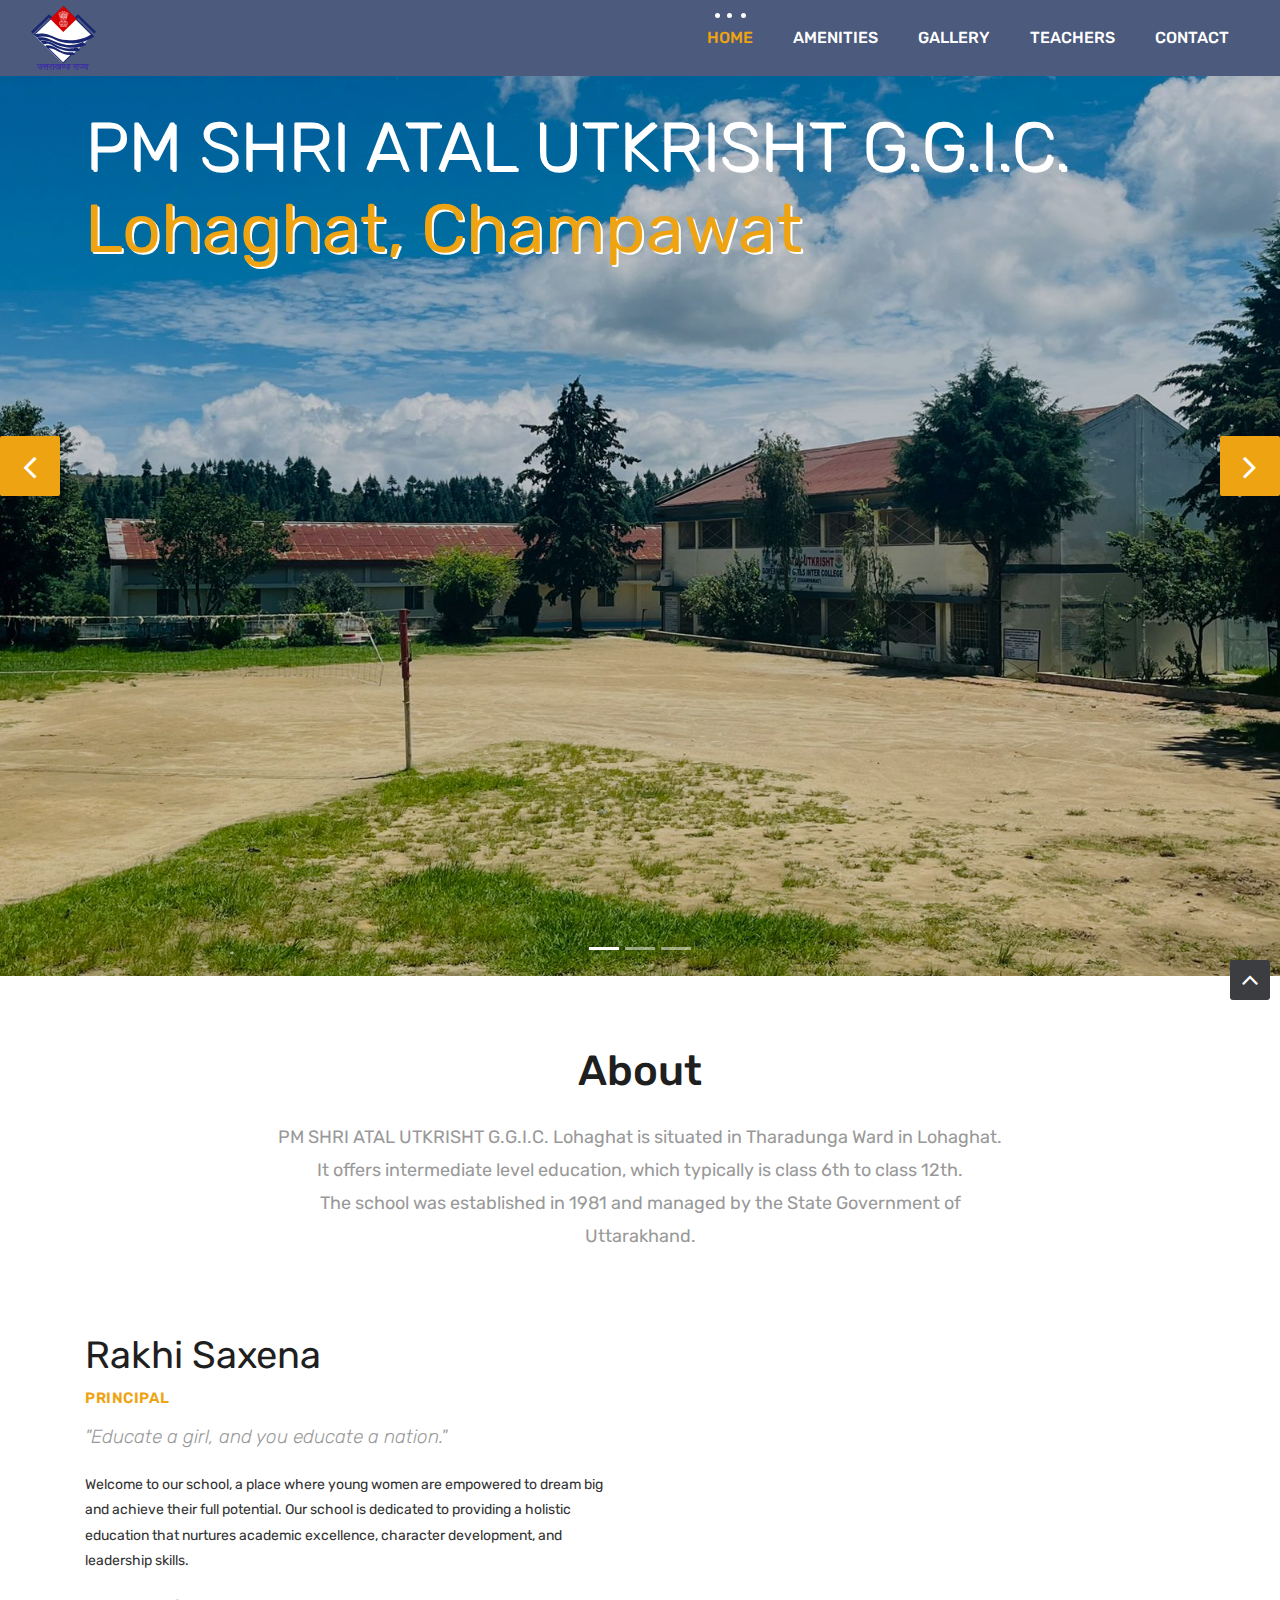
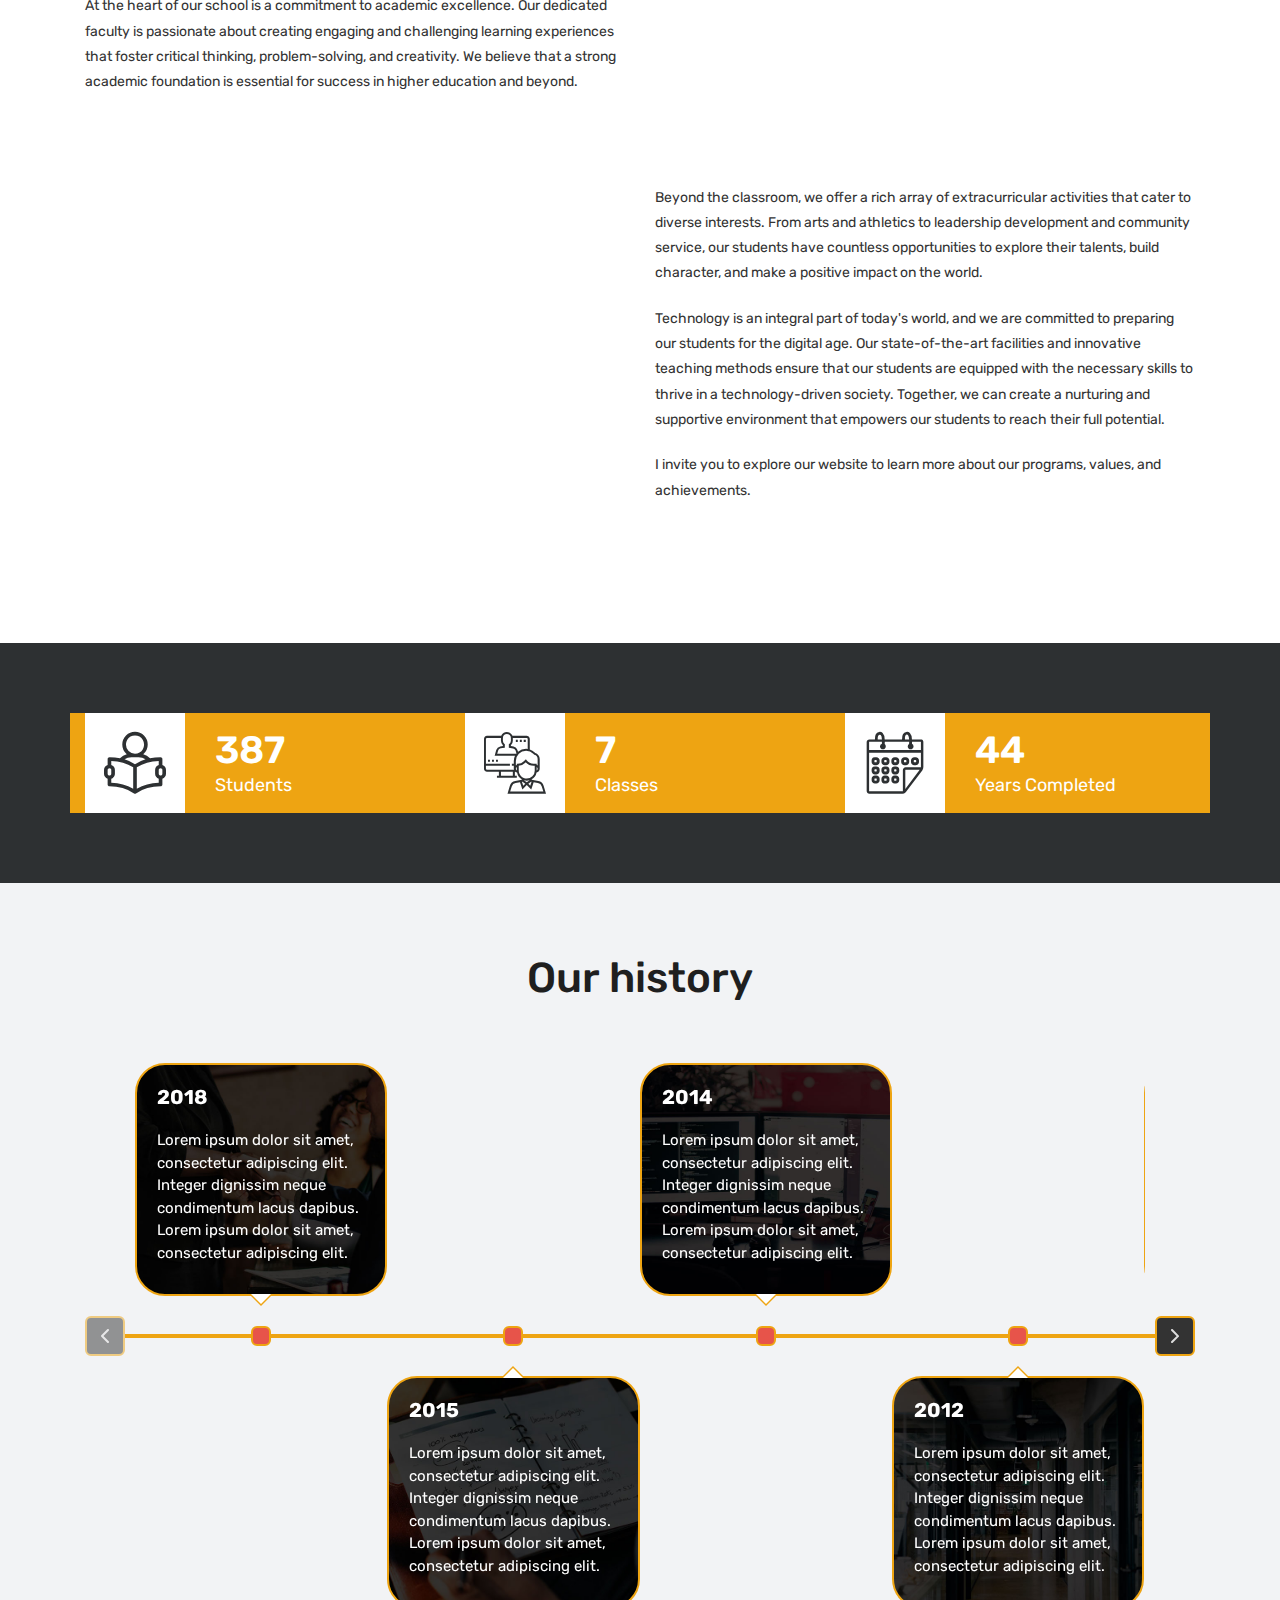
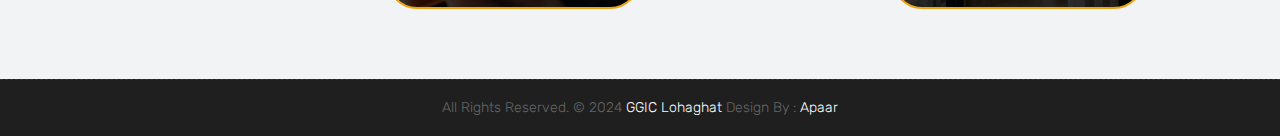
==== index.html @ 321bc643 "first commit" ====
<!DOCTYPE html>
<html lang="en">

    <!-- Basic -->
    <meta charset="utf-8">
    <meta http-equiv="X-UA-Compatible" content="IE=edge">   
   
    <!-- Mobile Metas -->
    <meta name="viewport" content="width=device-width, initial-scale=1">
 
     <!-- Site Metas -->
    <title>SmartEDU - Education Responsive HTML5 Template</title>  
    <meta name="keywords" content="">
    <meta name="description" content="">
    <meta name="author" content="">

    <!-- Site Icons -->
    <link rel="shortcut icon" href="images/favicon.ico" type="image/x-icon" />
    <link rel="uk-gov-icon" href="images/apple-touch-icon.png">

    <!-- Bootstrap CSS -->
    <link rel="stylesheet" href="css/bootstrap.min.css">
    <!-- Site CSS -->
    <link rel="stylesheet" href="style.css">
    <!-- ALL VERSION CSS -->
    <link rel="stylesheet" href="css/versions.css">
    <!-- Responsive CSS -->
    <link rel="stylesheet" href="css/responsive.css">
    <!-- Custom CSS -->
    <link rel="stylesheet" href="css/custom.css">

    <!-- Modernizer for Portfolio -->
    <script src="js/modernizer.js"></script>

    <!--[if lt IE 9]>
      <script src="https://oss.maxcdn.com/libs/html5shiv/3.7.0/html5shiv.js"></script>
      <script src="https://oss.maxcdn.com/libs/respond.js/1.4.2/respond.min.js"></script>
    <![endif]-->

</head>
<body class="host_version"> 

	<!-- Modal -->
	<div class="modal fade" id="login" tabindex="-1" role="dialog" aria-labelledby="myModalLabel">
	  <div class="modal-dialog modal-dialog-centered modal-lg" role="document">
		<div class="modal-content">
			<div class="modal-header tit-up">
				<button type="button" class="close" data-dismiss="modal" aria-hidden="true">&times;</button>
				<h4 class="modal-title">Customer Login</h4>
			</div>
			<div class="modal-body customer-box">
				<!-- Nav tabs -->
				<ul class="nav nav-tabs">
					<li><a class="active" href="#Login" data-toggle="tab">Login</a></li>
					<li><a href="#Registration" data-toggle="tab">Registration</a></li>
				</ul>
				<!-- Tab panes -->
				<div class="tab-content">
					<div class="tab-pane active" id="Login">
						<form role="form" class="form-horizontal">
							<div class="form-group">
								<div class="col-sm-12">
									<input class="form-control" id="email1" placeholder="Name" type="text">
								</div>
							</div>
							<div class="form-group">
								<div class="col-sm-12">
									<input class="form-control" id="exampleInputPassword1" placeholder="Email" type="email">
								</div>
							</div>
							<div class="row">
								<div class="col-sm-10">
									<button type="submit" class="btn btn-light btn-radius btn-brd grd1">
										Submit
									</button>
									<a class="for-pwd" href="javascript:;">Forgot your password?</a>
								</div>
							</div>
						</form>
					</div>
					<div class="tab-pane" id="Registration">
						<form role="form" class="form-horizontal">
							<div class="form-group">
								<div class="col-sm-12">
									<input class="form-control" placeholder="Name" type="text">
								</div>
							</div>
							<div class="form-group">
								<div class="col-sm-12">
									<input class="form-control" id="email" placeholder="Email" type="email">
								</div>
							</div>
							<div class="form-group">
								<div class="col-sm-12">
									<input class="form-control" id="mobile" placeholder="Mobile" type="email">
								</div>
							</div>
							<div class="form-group">
								<div class="col-sm-12">
									<input class="form-control" id="password" placeholder="Password" type="password">
								</div>
							</div>
							<div class="row">							
								<div class="col-sm-10">
									<button type="button" class="btn btn-light btn-radius btn-brd grd1">
										Save &amp; Continue
									</button>
									<button type="button" class="btn btn-light btn-radius btn-brd grd1">
										Cancel</button>
								</div>
							</div>
						</form>
					</div>
				</div>
			</div>
		</div>
	  </div>
	</div>

    <!-- LOADER -->
	<div id="preloader">
		<div class="loader-container">
			<div class="progress-br float shadow">
				<div class="progress__item"></div>
			</div>
		</div>
	</div>
	<!-- END LOADER -->	
	
	<!-- Start header -->
	<header class="top-navbar">
		<nav class="navbar navbar-expand-lg navbar-light bg-light">
			<div class="container-fluid">
				<a class="navbar-brand" href="index.html">
					<img src="images/logo.svg" alt="" />
				</a>
				<button class="navbar-toggler" type="button" data-toggle="collapse" data-target="#navbars-host" aria-controls="navbars-rs-food" aria-expanded="false" aria-label="Toggle navigation">
					<span class="icon-bar"></span>
                    <span class="icon-bar"></span>
                    <span class="icon-bar"></span>
				</button>
				<div class="collapse navbar-collapse" id="navbars-host">
					<ul class="navbar-nav ml-auto">
						<li class="nav-item active"><a class="nav-link" href="index.html">Home</a></li>
						<li class="nav-item"><a class="nav-link" href="about.html">Amenities</a></li>
						<!-- <li class="nav-item dropdown">
							<a class="nav-link dropdown-toggle" href="#" id="dropdown-a" data-toggle="dropdown">Course </a>
							<div class="dropdown-menu" aria-labelledby="dropdown-a">
								<a class="dropdown-item" href="course-grid-2.html">Course Grid 2 </a>
								<a class="dropdown-item" href="course-grid-3.html">Course Grid 3 </a>
								<a class="dropdown-item" href="course-grid-4.html">Course Grid 4 </a>
							</div>
						</li> -->
						<!-- <li class="nav-item dropdown">
							<a class="nav-link dropdown-toggle" href="#" id="dropdown-a" data-toggle="dropdown">Blog </a>
							<div class="dropdown-menu" aria-labelledby="dropdown-a">
								<a class="dropdown-item" href="blog.html">Blog </a>
								<a class="dropdown-item" href="blog-single.html">Blog single </a>
							</div>
						</li> -->
						<li class="nav-item"><a class="nav-link" href="blog.html">Gallery</a></li>
						<li class="nav-item"><a class="nav-link" href="teachers.html">Teachers</a></li>
						<!-- <li class="nav-item"><a class="nav-link" href="pricing.html">Pricing</a></li> -->
						<li class="nav-item"><a class="nav-link" href="contact.html">Contact</a></li>
					</ul>
					<!-- <ul class="nav navbar-nav navbar-right">
                        <li><a class="hover-btn-new log orange" href="#" data-toggle="modal" data-target="#login"><span>Book Now</span></a></li>
                    </ul> -->
				</div>
			</div>
		</nav>
	</header>
	<!-- End header -->
	
	<div id="carouselExampleControls" class="carousel slide bs-slider box-slider" data-ride="carousel" data-pause="hover" data-interval="false" >
		<!-- Indicators -->
		<ol class="carousel-indicators">
			<li data-target="#carouselExampleControls" data-slide-to="0" class="active"></li>
			<li data-target="#carouselExampleControls" data-slide-to="1"></li>
			<li data-target="#carouselExampleControls" data-slide-to="2"></li>
		</ol>
		<div class="carousel-inner" role="listbox">
			<div class="carousel-item active">
				<div id="home" class="first-section" style="background-image:url('images/front_cover_2.jpeg'); text-shadow: 2px 2px #ffffff;">
					<div class="dtab">
						<div class="container">
							<div class="row">
								<div class="col-md-12 col-sm-12 text-left" style="position: absolute; top: 30px;">
									<div class="big-tagline">
										<h2> PM SHRI ATAL UTKRISHT G.G.I.C.<strong>  <br> Lohaghat, Champawat </strong></h2>
									</div>
								</div>
							</div><!-- end row -->            
						</div><!-- end container -->
					</div>
				</div><!-- end section -->
			</div>
			<div class="carousel-item">
				<div id="home" class="first-section" style="background-image:url('images/front_cover_5.jpeg');">
					<div class="dtab">
						<div class="container">
							<div class="row">
								<div class="col-md-12 col-sm-12 text-left">
									<div class="big-tagline">
										<!-- <h2 data-animation="animated zoomInRight">SmartEDU <strong>education school</strong></h2> -->
										<!-- <p class="lead" data-animation="animated fadeInLeft">With Landigoo responsive landing page template, you can promote your all hosting, domain and email services. </p>
											<a href="#" class="hover-btn-new"><span>Contact Us</span></a>
											&nbsp;&nbsp;&nbsp;&nbsp;&nbsp;&nbsp;
											<a href="#" class="hover-btn-new"><span>Read More</span></a> -->
									</div>
								</div>
							</div><!-- end row -->            
						</div><!-- end container -->
					</div>
				</div><!-- end section -->
			</div>
			<div class="carousel-item">
				<div id="home" class="first-section" style="background-image:url('images/front_cover_6.jpeg');">
					<div class="dtab">
						<div class="container">
							<div class="row">
								<div class="col-md-12 col-sm-12 text-center">
									<div class="big-tagline">
										<!-- <h2 data-animation="animated zoomInRight"><strong>VPS Servers</strong> Company</h2> -->
										<!-- <p class="lead" data-animation="animated fadeInLeft">1 IP included with each server 
											Your Choice of any OS (CentOS, Windows, Debian, Fedora)
											FREE Reboots</p>
											<a href="#" class="hover-btn-new"><span>Contact Us</span></a>
											&nbsp;&nbsp;&nbsp;&nbsp;&nbsp;&nbsp;
											<a href="#" class="hover-btn-new"><span>Read More</span></a> -->
									</div>
								</div>
							</div><!-- end row -->            
						</div><!-- end container -->
					</div>
				</div><!-- end section -->
			</div>
			<!-- Left Control -->
			<a class="new-effect carousel-control-prev" href="#carouselExampleControls" role="button" data-slide="prev">
				<span class="fa fa-angle-left" aria-hidden="true"></span>
				<span class="sr-only">Previous</span>
			</a>

			<!-- Right Control -->
			<a class="new-effect carousel-control-next" href="#carouselExampleControls" role="button" data-slide="next">
				<span class="fa fa-angle-right" aria-hidden="true"></span>
				<span class="sr-only">Next</span>
			</a>
		</div>
	</div>
	
    <div id="overviews" class="section wb">
        <div class="container">
            <div class="section-title row text-center">
                <div class="col-md-8 offset-md-2">
                    <h3>About</h3>
                    <p class="lead">PM SHRI ATAL UTKRISHT G.G.I.C. Lohaghat is situated in Tharadunga Ward in Lohaghat.<br>
                        It offers intermediate level education, which typically is class 6th to class 12th. <br>
						The school was established in 1981 and managed by the State Government of Uttarakhand.</p>
                </div>
            </div><!-- end title -->
        
            <div class="row align-items-center">
                <div class="col-xl-6 col-lg-6 col-md-12 col-sm-12">
                    <div class="message-box">
                        <!-- <h4>2018 BEST SmartEDU education school</h4> -->
                        <h2>Rakhi Saxena</h2>
                        <h4>Principal</h4>

                        <p class="lead"> "Educate a girl, and you educate a nation." </p>

						<p> Welcome to our school, a place where young women are empowered to dream big and achieve their full potential. Our school is dedicated to providing a holistic education that nurtures academic excellence, character development, and leadership skills. </p>

						<p> At the heart of our school is a commitment to academic excellence. Our dedicated faculty is passionate about creating engaging and challenging learning experiences that foster critical thinking, problem-solving, and creativity. We believe that a strong academic foundation is essential for success in higher education and beyond.</p>


                        <!-- <a href="#" class="hover-btn-new orange"><span>Learn More</span></a> -->
                    </div><!-- end messagebox -->
                </div><!-- end col -->
				
				<div class="col-xl-6 col-lg-6 col-md-12 col-sm-12">
                    <div class="post-media wow fadeIn">
                        <img src="images/principle_desk.jpg" alt="" class="img-fluid img-rounded">
                    </div><!-- end media -->
                </div><!-- end col -->
			</div>
			<div class="row align-items-center">
				<div class="col-xl-6 col-lg-6 col-md-12 col-sm-12">
                    <div class="post-media wow fadeIn">
                        <img src="images/about_2.jpeg" alt="" class="img-fluid img-rounded">
                    </div><!-- end media -->
                </div><!-- end col -->
				
				<div class="col-xl-6 col-lg-6 col-md-12 col-sm-12">
                    <div class="message-box">
                        <p>Beyond the classroom, we offer a rich array of extracurricular activities that cater to diverse interests. From arts and athletics to leadership development and community service, our students have countless opportunities to explore their talents, build character, and make a positive impact on the world.</p>
						<p> Technology is an integral part of today's world, and we are committed to preparing our students for the digital age. Our state-of-the-art facilities and innovative teaching methods ensure that our students are equipped with the necessary skills to thrive in a technology-driven society. Together, we can create a nurturing and supportive environment that empowers our students to reach their full potential.</p>

                        <p> I invite you to explore our website to learn more about our programs, values, and achievements.</p>

                        <!-- <a href="#" class="hover-btn-new orange"><span>Learn More</span></a> -->
                    </div><!-- end messagebox -->
                </div><!-- end col -->
				
            </div><!-- end row -->
        </div><!-- end container -->
    </div><!-- end section -->

	<div class="section cl">
		<div class="container">
			<div class="row text-left stat-wrap">
				<div class="col-md-4 col-sm-4 col-xs-12">
					<span data-scroll class="global-radius icon_wrap effect-1 alignleft"><i class="flaticon-study"></i></span>
					<p class="stat_count">387</p>
					<h3>Students</h3>
				</div><!-- end col -->

				<div class="col-md-4 col-sm-4 col-xs-12">
					<span data-scroll class="global-radius icon_wrap effect-1 alignleft"><i class="flaticon-online"></i></span>
					<p class="stat_count">7</p>
					<h3>Classes</h3>
				</div><!-- end col -->

				<div class="col-md-4 col-sm-4 col-xs-12">
					<span data-scroll class="global-radius icon_wrap effect-1 alignleft"><i class="flaticon-years"></i></span>
					<p class="stat_count">44</p>
					<h3>Years Completed</h3>
				</div><!-- end col -->
			</div><!-- end row -->
		</div><!-- end container -->
	</div><!-- end section -->

    <section class="section lb page-section">
		<div class="container">
			 <div class="section-title row text-center">
                <div class="col-md-8 offset-md-2">
                    <h3>Our history</h3>
                    <!-- <p class="lead">Lorem Ipsum dolroin gravida nibh vel velit auctor aliquet. Aenean sollicitudin, lorem quis bibendum auctor, nisi elit consequat ipsum, nec sagittis sem!</p> -->
                </div>
            </div><!-- end title -->
			<div class="timeline">
				<div class="timeline__wrap">
					<div class="timeline__items">
						<div class="timeline__item">
							<div class="timeline__content img-bg-01">
								<h2>2018</h2>
								<p>Lorem ipsum dolor sit amet, consectetur adipiscing elit. Integer dignissim neque condimentum lacus dapibus. Lorem
									ipsum dolor sit amet, consectetur adipiscing elit.</p>
							</div>
						</div>
						<div class="timeline__item">
							<div class="timeline__content img-bg-02">
								<h2>2015</h2>
								<p>Lorem ipsum dolor sit amet, consectetur adipiscing elit. Integer dignissim neque condimentum lacus dapibus. Lorem
									ipsum dolor sit amet, consectetur adipiscing elit.</p>
							</div>
						</div>
						<div class="timeline__item">
							<div class="timeline__content img-bg-03">
								<h2>2014</h2>
								<p>Lorem ipsum dolor sit amet, consectetur adipiscing elit. Integer dignissim neque condimentum lacus dapibus. Lorem
									ipsum dolor sit amet, consectetur adipiscing elit.</p>
							</div>
						</div>
						<div class="timeline__item">
							<div class="timeline__content img-bg-04">
								<h2>2012</h2>
								<p>Lorem ipsum dolor sit amet, consectetur adipiscing elit. Integer dignissim neque condimentum lacus dapibus. Lorem
									ipsum dolor sit amet, consectetur adipiscing elit.</p>
							</div>
						</div>
						<div class="timeline__item">
							<div class="timeline__content img-bg-01">
								<h2>2010</h2>
								<p>Lorem ipsum dolor sit amet, consectetur adipiscing elit. Integer dignissim neque condimentum lacus dapibus. Lorem
									ipsum dolor sit amet, consectetur adipiscing elit.</p>
							</div>
						</div>
						<div class="timeline__item">
							<div class="timeline__content img-bg-02">
								<h2>2007</h2>
								<p>Lorem ipsum dolor sit amet, consectetur adipiscing elit. Integer dignissim neque condimentum lacus dapibus. Lorem
									ipsum dolor sit amet, consectetur adipiscing elit.</p>
							</div>
						</div>
						<div class="timeline__item">
							<div class="timeline__content img-bg-03">
								<h2>2004</h2>
								<p>Lorem ipsum dolor sit amet, consectetur adipiscing elit. Integer dignissim neque condimentum lacus dapibus. Lorem
									ipsum dolor sit amet, consectetur adipiscing elit.</p>
							</div>
						</div>
						<div class="timeline__item">
							<div class="timeline__content img-bg-04">
								<h2>2002</h2>
								<p>Lorem ipsum dolor sit amet, consectetur adipiscing elit. Integer dignissim neque condimentum lacus dapibus. Lorem
									ipsum dolor sit amet, consectetur adipiscing elit.</p>
							</div>
						</div>
					</div>
				</div>
			</div>
		</div>
	</section>
	
    <!-- <div id="testimonials" class="parallax section db parallax-off" style="background-image:url('images/front_cover_1.jpeg');">
        <div class="container">
            <div class="section-title text-center">
                <h3>Testimonials</h3>
                <p>Lorem ipsum dolor sit aet, consectetur adipisicing lit sed do eiusmod tempor incididunt ut labore et dolore magna aliqua. </p>
            </div>end title -->

            <!-- <div class="row">
                <div class="col-md-12 col-sm-12">
                    <div class="testi-carousel owl-carousel owl-theme">
                        <div class="testimonial clearfix">
							<div class="testi-meta">
                                <img src="images/testi_01.png" alt="" class="img-fluid">
                                <h4>James Fernando </h4>
                            </div>
                            <div class="desc">
                                <h3><i class="fa fa-quote-left"></i> Wonderful Support!</h3>
                                <p class="lead">They have got my project on time with the competition with a sed highly skilled, and experienced & professional team.</p>
                            </div> -->
                            <!-- end testi-meta -->
                        <!-- </div> -->
                        <!-- end testimonial -->
<!-- 
                        <div class="testimonial clearfix">
							<div class="testi-meta">
                                <img src="images/testi_02.png" alt="" class="img-fluid">
                                <h4>Jacques Philips </h4>
                            </div>
                            <div class="desc">
                                <h3><i class="fa fa-quote-left"></i> Awesome Services!</h3>
                                <p class="lead">Explain to you how all this mistaken idea of denouncing pleasure and praising pain was born and I will give you completed.</p>
                            </div> -->
                            <!-- end testi-meta -->
                        <!-- </div> -->
                        <!-- end testimonial -->

                        <!-- <div class="testimonial clearfix">
							<div class="testi-meta">
                                <img src="images/testi_03.png" alt="" class="img-fluid ">
                                <h4>Venanda Mercy </h4>
                            </div>
                            <div class="desc">
                                <h3><i class="fa fa-quote-left"></i> Great & Talented Team!</h3>
                                <p class="lead">The master-builder of human happines no one rejects, dislikes avoids pleasure itself, because it is very pursue pleasure. </p>
                            </div> -->
                            <!-- end testi-meta -->
                        <!-- </div> -->
                        <!-- end testimonial -->
                        <!-- <div class="testimonial clearfix">
							<div class="testi-meta">
                                <img src="images/testi_01.png" alt="" class="img-fluid">
                                <h4>James Fernando </h4>
                            </div>
                            <div class="desc">
                                <h3><i class="fa fa-quote-left"></i> Wonderful Support!</h3>
                                <p class="lead">They have got my project on time with the competition with a sed highly skilled, and experienced & professional team.</p>
                            </div> -->
                            <!-- end testi-meta -->
                        <!-- </div> -->
                        <!-- end testimonial -->

                        <!-- <div class="testimonial clearfix">
							<div class="testi-meta">
                                <img src="images/testi_02.png" alt="" class="img-fluid">
                                <h4>Jacques Philips </h4>
                            </div>
                            <div class="desc">
                                <h3><i class="fa fa-quote-left"></i> Awesome Services!</h3>
                                <p class="lead">Explain to you how all this mistaken idea of denouncing pleasure and praising pain was born and I will give you completed.</p>
                            </div> -->
                            <!-- end testi-meta -->
                        <!-- </div> -->
                        <!-- end testimonial -->

                        <!-- <div class="testimonial clearfix">
							<div class="testi-meta">
                                <img src="images/testi_03.png" alt="" class="img-fluid">
                                <h4>Venanda Mercy </h4>
                            </div>
                            <div class="desc">
                                <h3><i class="fa fa-quote-left"></i> Great & Talented Team!</h3>
                                <p class="lead">The master-builder of human happines no one rejects, dislikes avoids pleasure itself, because it is very pursue pleasure. </p>
                            </div> -->
                            <!-- end testi-meta -->
                        <!-- </div>end testimonial -->
                    <!-- </div>end carousel -->
                <!-- </div>end col -->
            <!-- </div>end row -->
        <!-- </div>end container -->
    <!-- </div>end section -->

    <div class="copyrights">
        <div class="container">
            <div class="footer-distributed">
                <div class="footer-center">                   
                    <p class="footer-company-name">All Rights Reserved. &copy; 2024 <a href="#">GGIC Lohaghat</a> Design By : <a href="https://apaarkamal.webnode.com//">Apaar</a></p>
                </div>
            </div>
        </div><!-- end container -->
    </div> <!-- end copyrights -->

    <a href="#" id="scroll-to-top" class="dmtop global-radius"><i class="fa fa-angle-up"></i></a>

    <!-- ALL JS FILES -->
    <script src="js/all.js"></script>
    <!-- ALL PLUGINS -->
    <script src="js/custom.js"></script>
	<script src="js/timeline.min.js"></script>
	<script>
		timeline(document.querySelectorAll('.timeline'), {
			forceVerticalMode: 700,
			mode: 'horizontal',
			verticalStartPosition: 'left',
			visibleItems: 4
		});
	</script>
</body>
</html>
---- style.css ----
/*------------------------------------------------------------------
    IMPORT FONTS
-------------------------------------------------------------------*/

@import url('https://fonts.googleapis.com/css?family=Rubik:300,300i,400,400i,500,500i,700,700i,900,900i');

/*------------------------------------------------------------------
    IMPORT FILES
-------------------------------------------------------------------*/

@import url(css/animate.css);
@import url(css/animate.min.css);
@import url(css/bootstrap-touch-slider.css);
@import url(css/flaticon.css);
@import url(css/timeline.min.css);
@import url(css/prettyPhoto.css);
@import url(css/owl.carousel.css);
@import url(css/font-awesome.min.css);

/*------------------------------------------------------------------
    SKELETON
-------------------------------------------------------------------*/

body {
    color: #333333;
    font-size: 14px;
    font-family: 'Rubik', sans-serif;
    line-height: 1.80857;
}

body.demos .section {
    background: url(images/bg.png) repeat top center #f2f3f5;
}

body.demos .section-title img {
    max-width: 280px;
    display: block;
    margin: 10px auto;
}

body.demos .service-widget h3 {
    border-bottom: 1px solid #ededed;
    font-size: 18px;
    padding: 20px 0;
    background-color: #ffffff;
}

body.demos .service-widget {
    margin: 0 0 30px;
    padding: 30px;
    background-color: #fff
}

body.demos .container-fluid {
    max-width: 1080px
}

html, body{
	height: 100%;
}


a {
    color: #1f1f1f;
    text-decoration: none !important;
    outline: none !important;
    -webkit-transition: all .3s ease-in-out;
    -moz-transition: all .3s ease-in-out;
    -ms-transition: all .3s ease-in-out;
    -o-transition: all .3s ease-in-out;
    transition: all .3s ease-in-out;
}

h1,
h2,
h3,
h4,
h5,
h6 {
    letter-spacing: 0;
    font-weight: normal;
    position: relative;
    padding: 0 0 10px 0;
    font-weight: normal;
    line-height: 120% !important;
    color: #1f1f1f;
    margin: 0
}

h1 {
    font-size: 24px
}

h2 {
    font-size: 22px
}

h3 {
    font-size: 18px
}

h4 {
    font-size: 16px
}

h5 {
    font-size: 14px
}

h6 {
    font-size: 13px
}

h1 a,
h2 a,
h3 a,
h4 a,
h5 a,
h6 a {
    color: #212121;
    text-decoration: none!important;
    opacity: 1
}

h1 a:hover,
h2 a:hover,
h3 a:hover,
h4 a:hover,
h5 a:hover,
h6 a:hover {
    opacity: .8
}

a {
    color: #1f1f1f;
    text-decoration: none;
    outline: none;
}

a,
.btn {
    text-decoration: none !important;
    outline: none !important;
    -webkit-transition: all .3s ease-in-out;
    -moz-transition: all .3s ease-in-out;
    -ms-transition: all .3s ease-in-out;
    -o-transition: all .3s ease-in-out;
    transition: all .3s ease-in-out;
}

.btn-custom {
    margin-top: 20px;
    background-color: transparent !important;
    border: 2px solid #ddd;
    padding: 12px 40px;
    font-size: 16px;
}

.lead {
    font-size: 18px;
    line-height: 30px;
    color: #767676;
    margin: 0;
    padding: 0;
}

blockquote {
    margin: 20px 0 20px;
    padding: 30px;
}


/*------------------------------------------------------------------
    WP CORE
-------------------------------------------------------------------*/

.first {
    clear: both
}

.last {
    margin-right: 0
}

.alignnone {
    margin: 5px 20px 20px 0;
}

.aligncenter,
div.aligncenter {
    display: block;
    margin: 5px auto 5px auto;
}

.alignright {
    float: right;
    margin: 10px 0 20px 20px;
}

.alignleft {
    float: left;
    margin: 10px 20px 20px 0;
}

a img.alignright {
    float: right;
    margin: 10px 0 20px 20px;
}

a img.alignnone {
    margin: 10px 20px 20px 0;
}

a img.alignleft {
    float: left;
    margin: 10px 20px 20px 0;
}

a img.aligncenter {
    display: block;
    margin-left: auto;
    margin-right: auto
}

.wp-caption {
    background: #fff;
    border: 1px solid #f0f0f0;
    max-width: 96%;
    /* Image does not overflow the content area */
    padding: 5px 3px 10px;
    text-align: center;
}

.wp-caption.alignnone {
    margin: 5px 20px 20px 0;
}

.wp-caption.alignleft {
    margin: 5px 20px 20px 0;
}

.wp-caption.alignright {
    margin: 5px 0 20px 20px;
}

.wp-caption img {
    border: 0 none;
    height: auto;
    margin: 0;
    max-width: 98.5%;
    padding: 0;
    width: auto;
}

.wp-caption p.wp-caption-text {
    font-size: 11px;
    line-height: 17px;
    margin: 0;
    padding: 0 4px 5px;
}


/* Text meant only for screen readers. */

.screen-reader-text {
    clip: rect(1px, 1px, 1px, 1px);
    position: absolute !important;
    height: 1px;
    width: 1px;
    overflow: hidden;
}

.screen-reader-text:focus {
    background-color: #f1f1f1;
    border-radius: 3px;
    box-shadow: 0 0 2px 2px rgba(0, 0, 0, 0.6);
    clip: auto !important;
    color: #21759b;
    display: block;
    font-size: 14px;
    font-size: 0.875rem;
    font-weight: bold;
    height: auto;
    left: 5px;
    line-height: normal;
    padding: 15px 23px 14px;
    text-decoration: none;
    top: 5px;
    width: auto;
    z-index: 100000;
    /* Above WP toolbar. */
}

/*------------------------------------------------------------------
    LOADER
-------------------------------------------------------------------*/

.loader-container {
  position: absolute;
  top: 0;
  left: 0;
  width: 100%;
  height: 100%;
  z-index:8888;
}
.loader-container:before {
  content: '';
  position: absolute;
  top: 0;
  left: 0;
  width: 100%;
  height: 50%;
  background: #eea412;
  z-index: -1;
  transition: top 1.2s linear 3.1s;
}
.loader-container:after {
  content: '';
  position: absolute;
  bottom: 0;
  left: 0;
  width: 100%;
  height: 50%;
  background: #eea412;
  z-index: -1;
  transition: bottom 1.2s linear 3.1s;
}
.loader-container.done:before {
  top: -50%;
}
.loader-container.done:after {
  bottom: -50%;
}

.progress-br {
  position: absolute;
  top: 50%;
  left: 50%;
  transform: translateX(-50%) translateY(-50%);
  transform-origin: center;
}
.progress-br .progress__item {
  text-align: center;
  width: 100px;
  height: 100px;
  line-height: 100px;
  border: 2px solid #fff;
  border-radius: 50%;
}
.progress-br .progress__item:before {
  content: '';
  position: absolute;
  top: 0;
  left: 50%;
  margin-top: -3px;
  margin-left: 0px;
  width: 50px;
  height: 50px;
  border-top: solid 10px #fff;
  border-right: solid 10px #fff;
  border-top-right-radius: 100%;
  transform-origin: left bottom;
  -webkit-animation: spin 3s linear infinite;
}
.progress-br.float .progress__item:before {
  border-top-width: 50px;
  margin-top: 0px;
  height: 50px;
}

.progress-br.float.shadow:before {
  border-top-width: 50px;
  margin-top: -50px;
  height: 50px;
}
.progress-br.shadow:before {
  content: '';
  position: absolute;
  top: 50%;
  left: 50%;
  margin: -50px 0 0 50px;
  width: 50px;
  height: 50px;
  border-top: solid 10px #6e912d;
  border-right: solid 10px #6e912d;
  border-top-right-radius: 100%;
  z-index: -1;
  transform-origin: left bottom;
  -webkit-animation: spin 3s linear infinite;
}
.progress-br.shadow:after {
  content: '';
  position: absolute;
  top: 50%;
  left: 50%;
  width: 100px;
  height: 100px;
  color: #6e912d;
  text-align: center;
  line-height: 100px;
  border: 2px solid #6e912d;
  border-radius: 50%;
  margin: -50px 0 0 -0px;
  z-index: -1;
  transform-origin: center;
}
.progress-br.done .progress__item {
  opacity: 0;
  -webkit-animation: done 3.1s;
  transition: opacity 0.3s linear 3.1s;
}
.progress-br.done .progress__item:before {
  display: none;
}
.progress-br.done:before {
  display: none;
}
.progress-br.done:after {
  opacity: 0;
  -webkit-animation: done 3.1s;
  transition: opacity 0.15s linear 3.1s;
}

@-webkit-keyframes done {
  10% {
    transform: scale(1.1);
  }
  20% {
    transform: scale(0.9);
  }
  30% {
    transform: scale(1.07);
  }
  40% {
    transform: scale(0.93);
  }
  50% {
    transform: scale(1.04);
  }
  60% {
    transform: scale(0.97);
  }
  80% {
    transform: scale(1.01);
  }
  90% {
    transform: scale(0.99);
  }
  100% {
    transform: scale(1);
  }
}
@-webkit-keyframes spin {
  100% {
    -webkit-transform: rotate(360deg);
  }
}

.shadow{
	box-shadow: none !important;
}

/*------------------------------------------------------------------
    HEADER
-------------------------------------------------------------------*/


.top-navbar .bg-light{
	background: #4c5a7d !important;
}

.top-navbar .navbar-light .navbar-nav .nav-link{
	color: #ffffff;
	font-size: 16px;
	font-weight: 500;
}

.top-navbar .navbar-light .navbar-nav .nav-item{
	position: relative;
	display: inline-block;
	padding: 15px 0px;
	margin: 0px 20px;
}
.top-navbar .navbar-light .navbar-nav .nav-item .nav-link{
	padding: 6px 0px;
	position: relative;
	display: block;
	line-height: 30px;
	letter-spacing: 0px;
	text-transform: uppercase;
}

.top-navbar .navbar-light .navbar-nav .nav-item::after {
    position: absolute;
    content: '';
    left: 50%;
    bottom: auto;
    top: 11px;
    width: 5px;
	height: 5px;
    opacity: 0;
    margin-left: -3px;
    background-color: #ffffff;
	border-radius: 50px;
    -webkit-transform: translateY(0px);
    transform: translateY(0px);
    transition: all 900ms ease;
    -webkit-transition: all 900ms ease;
    -ms-transition: all 900ms ease;
    -o-transition: all 900ms ease;
    -moz-transition: all 900ms ease;
}

.top-navbar .navbar-light .navbar-nav .nav-item .nav-link::before {
    position: absolute;
    content: '';
    left: 0%;
    bottom: auto;
    top: -4px;
    width: 5px;
	height: 5px;
	border-radius: 50px;
    opacity: 0;
    margin-left: -10px;
    background-color: #ffffff;
    -webkit-transform: translateY(0px);
    transform: translateY(0px);
    transition: all 900ms ease;
    -webkit-transition: all 900ms ease;
    -ms-transition: all 900ms ease;
    -o-transition: all 900ms ease;
    -moz-transition: all 900ms ease;
}

.top-navbar .navbar-light .navbar-nav .nav-item .nav-link::after {
    position: absolute;
    content: '';
    right: 0%;
    left: auto;
    bottom: auto;
    top: -4px;
    width: 5px;
	height: 5px;
	border-radius: 50px;
	border: none !important;
    opacity: 0;
    margin-right: -11px;
    background-color: #ffffff;
    transition: all 900ms ease;
    -webkit-transition: all 900ms ease;
    -ms-transition: all 900ms ease;
    -o-transition: all 900ms ease;
    -moz-transition: all 900ms ease;
}

.top-navbar .navbar-light .navbar-nav .nav-item.active::after{
	opacity: 1;
}

.top-navbar .navbar-light .navbar-nav .nav-item.active .nav-link::before {
	opacity: 1;
	left: 40%;
}
.top-navbar .navbar-light .navbar-nav .nav-item.active .nav-link{
	color: #eea412;
}
.top-navbar .navbar-light .navbar-nav .nav-item.active .nav-link::after{
	opacity: 1;
	right: 40%;
}

.top-navbar .navbar-light .navbar-nav .nav-item:hover::after{
	opacity: 1;
}

.top-navbar .navbar-light .navbar-nav .nav-item .nav-link:hover::before{
	opacity: 1;
	left: 40%;
}
.top-navbar .navbar-light .navbar-nav .nav-item .nav-link:hover{
	color: #eea412;
}
.top-navbar .navbar-light .navbar-nav .nav-item .nav-link:hover::after{
	opacity: 1;
	right: 40%;
}

.dropdown:hover>.dropdown-menu {
  display: block;
}

.dropdown>.dropdown-toggle:active {
    pointer-events: none;
}

.dropdown:hover>.dropdown-menu .dropdown-item{
	padding-left: 10px;
}


.top-navbar.fixed-menu .bg-light {
    position: fixed;
    top: 0;
    width: 100%;
    z-index: 9999;
    visibility: visible;
    transform: translate(0,0) scale(1);
    transition: .3s;
}

.top-navbar .bg-light {
    padding-top: 0px;
    padding-bottom: 0px;
    box-shadow: 0 0 18px 0 rgba(0,0,0,.12);
}

.top-navbar .navbar-light .navbar-nav li .dropdown-menu {
    box-shadow: 0 2px 12px 0 rgba(0,0,0,.12);
    border: none;
    border-radius: 0px;
    margin: 0px;
	padding: 10px;
}

.top-navbar .navbar-light .navbar-nav li .dropdown-menu a:hover{
	background: #eea412;
	color: #ffffff;
}

.navbar-right li a{
	position: relative;
	font-size: 18px;
	display: inline-block;
}
.navbar-right li a,
.navbar-right li a.hover-btn-new::after {
	-webkit-transition: all 0.3s;
	-moz-transition: all 0.3s;
	-o-transition: all 0.3s;
	transition: all 0.3s;
}

.navbar-right li a.hover-btn-new::before,
.navbar-right li a.hover-btn-new::after {
  background: #eea412;
  content: '';
  position: absolute;
  z-index: 1;
}

.navbar-right li a.hover-btn-new:hover span {
  color: #ffffff;
}
.navbar-right li a.hover-btn-new::before {
  height: 100%;
  left: 0;
  top: 0;
  width: 100%;
}
.navbar-right li a.hover-btn-new::after {
  background: #ffffff !important;
  height: 100%;
  left: 0;
  top: 0;
  width: 100%;
}
.navbar-right li a.hover-btn-new span{
	position: relative;
	z-index: 2;
	color: #333333;
}
.navbar-right li a.hover-btn-new:hover:after {
  height: 0;
  left: 50%;
  top: 50%;
  width: 0;
}


.navbar-toggler{
	background: #ffffff;
	border-radius: 0px;
	padding: 10px 10px;
}

.navbar-toggler .icon-bar {
    display: block;
    width: 22px;
    height: 2px;
    border-radius: 1px;
	background: #333333;
}
.navbar-toggler .icon-bar + .icon-bar {
    margin-top: 4px;
}

.navbar-toggler:hover{
	background: #eea412;
}

.navbar-toggler:hover .icon-bar{
	background: #ffffff;
}


.box-slider{
	height: 100%;
}


.box-slider .carousel-control-prev{
	border-radius: 2px;
	background: #eea412;
	position: absolute;
	left: 0px;
	font-size: 38px;
	top: 40%;
	width: 60px;
	height: 60px;
	line-height: 20px;
	opacity: 1;
}
.box-slider .carousel-control-next{
	border-radius: 2px;
	background: #eea412;
	position: absolute;
	right: 0px;
	font-size: 38px;
	top: 40%;
	width: 60px;
	height: 60px;
	line-height: 20px;
	opacity: 1;
}

.first-section .big-tagline a{
	background: none;
	position: relative;
	display: inline-block;
	font-size: 18px;
	color: #333333;
	font-weight: 500;
}


.big-tagline a,
.big-tagline a.hover-btn-new::after {
	-webkit-transition: all 0.3s;
	-moz-transition: all 0.3s;
	-o-transition: all 0.3s;
	transition: all 0.3s;
}

.big-tagline a.hover-btn-new::before,
.big-tagline a.hover-btn-new::after {
  background: #fff;
  content: '';
  position: absolute;
  z-index: 1;
}

.big-tagline a.hover-btn-new:hover span {
  color: #eea412;
}

.hover-btn-new::before {
  height: 100%;
  left: 0;
  top: 0;
  width: 100%;
}

.hover-btn-new::after {
  background: #eea412 !important;
  height: 100%;
  left: 0;
  top: 0;
  width: 100%;
}
.hover-btn-new span{
	position: relative;
	z-index: 2;
}

.hover-btn-new:hover:after {
  height: 0;
  left: 50%;
  top: 50%;
  width: 0;
}


.first-section .big-tagline a:hover{
	color: #333333;
}
.box-slider .carousel-inner{
	height: 100%;
}
.box-slider .carousel-item{
	height: 100%;
	width: 100%;
}



/*------------------------------------------------------------------
    SECTIONS
-------------------------------------------------------------------*/

.dbcolor{
	background: #eea412;
}

.parallax {
    background-attachment: fixed;
    background-size: cover;
    padding: 120px 0;
    position: relative;
    width: 100%;
}

.parallax.parallax-off {
    background-attachment: fixed !important;
    display: block;
    overflow: hidden;
    position: relative;
    background-position: center center;
    vertical-align: sub;
    width: 100%;
    z-index: 2;
}

.no-scroll-xy {
    overflow: hidden !important;
    -webkit-transition: all .4s ease-in-out;
    -moz-transition: all .4s ease-in-out;
    -ms-transition: all .4s ease-in-out;
    -o-transition: all .4s ease-in-out;
    transition: all .4s ease-in-out;
}

.section {
    display: block;
    position: relative;
    overflow: hidden;
    padding: 70px 0;
}

.noover {
    overflow: visible;
}

.noover .btn-dark {
    border: 0 !important;
}

.nopad {
    padding: 0;
}

.nopadtop {
    padding-top: 0;
}

.section.wb {
    background-color: #ffffff;
}

.section.lb {
    background-color: #f2f3f5;
}

.section.db {
    background-color: #1f1f1f;
}

.section.color1 {
    background-color: #448AFF;
}
.section.cl {
	background-color: #2d3032;
}

.hover-btn-new{
	color: #ffffff;
	display: inline-block;
	font-weight: 400;
	line-height: 46px;
	padding: 0 17px;
	text-transform: uppercase;
	position: relative;
	border: 2px solid #fff;
	font-size: 14px;
	-webkit-transition: all 0.3s ease-in-out;
	-moz-transition: all 0.3s ease-in-out;
	-ms-transition: all 0.3s ease-in-out;
	-o-transition: all 0.3s ease-in-out;
	transition: all 0.3s ease-in-out;
	border-radius: 2px;
}

.orange{
	border-color: #eea412;
}

.first-section {
    position: relative;
    overflow: hidden;
    height: 100%;	
	vertical-align: middle;
}

.first-section::before {
    content: "";
    position: absolute;
    height: 100%;
    width: 100%;
	top: 0px;
	left: 0px;
    display: block;
    background: rgba(0,0,0,0.2);
}

.first-section h2 {
    color: #ffffff;
    font-size: 68px;
    font-weight: 300;
    text-transform: capitalize;
    display: block;
    margin: 0;
    padding: 0 0 30px;
    position: relative;
}

.first-section h2 strong{
	color: #eea412;
}

.first-section .lead {
    font-size: 21px;
    font-weight: 300;
    padding: 0 0 40px;
    margin: 0;
    line-height: inherit;
    color: #ffffff;
}

.macbookright {
    width: 980px;
    position: absolute;
    right: -15%;
    bottom: -6%;
}

.section-title {
    display: block;
    position: relative;
    margin-bottom: 60px;
}

.section-title p {
    color: #999;
    font-weight: 400;
    font-size: 18px;
    line-height: 33px;
    margin: 0;
}

.section-title h3 {
    font-size: 42px;
    font-weight: 500;
    line-height: 62px;
    margin: 0 0 25px;
    padding: 0;
    text-transform: none;
}

.section.colorsection p,
.section.colorsection h3,
.section.db h3 {
    color: #ffffff;
}


.box-slider .first-section{
	display: table;
	position: relative;
	width: 100%;
}
.dtab{
	display: table-cell;
	vertical-align: middle;
}


.page-section{
	padding: 70px 0px; 
}

.customwidget a{
	position: relative;
	padding: 13px 40px;
	font-size: 18px;
	display: inline-block;
}


.customwidget a,
.customwidget a.hover-btn-new::after {
	-webkit-transition: all 0.3s;
	-moz-transition: all 0.3s;
	-o-transition: all 0.3s;
	transition: all 0.3s;
}

.customwidget a.hover-btn-new::before,
.customwidget a.hover-btn-new::after {
  background: #9dc15b;
  content: '';
  position: absolute;
  z-index: 1;
}

.customwidget a.hover-btn-new:hover span {
  color: #333333;
}
.customwidget a.hover-btn-new::before {
  height: 100%;
  left: 0;
  top: 0;
  width: 100%;
}
.customwidget a.hover-btn-new::after {
  background: #333333 !important;
  height: 100%;
  left: 0;
  top: 0;
  width: 100%;
}
.customwidget a.hover-btn-new span{
	position: relative;
	z-index: 2;
	color: #fff;
}
.customwidget a.hover-btn-new:hover:after {
	height: 0;
	left: 50%;
	top: 50%;
	width: 0;
}
.message-box a{
	position: relative;
	font-size: 18px;
	display: inline-block;
}
.message-box a,
.message-box a.hover-btn-new::after {
	-webkit-transition: all 0.3s;
	-moz-transition: all 0.3s;
	-o-transition: all 0.3s;
	transition: all 0.3s;
}
.message-box a.hover-btn-new::before,
.message-box a.hover-btn-new::after {
	background: #eea412;
	content: '';
	position: absolute;
	z-index: 1;
}

.message-box a.hover-btn-new:hover span {
  color: #333333;
}
.message-box a.hover-btn-new::before {
  height: 100%;
  left: 0;
  top: 0;
  width: 100%;
}
.message-box a.hover-btn-new::after {
  background: #333333 !important;
  height: 100%;
  left: 0;
  top: 0;
  width: 100%;
}
.message-box a.hover-btn-new span{
	position: relative;
	z-index: 2;
	color: #fff;
}
.message-box a.hover-btn-new:hover:after {
  height: 0;
  left: 50%;
  top: 50%;
  width: 0;
}


.customwidget{
	margin-top: 30px;
}

.hmv-box{
	padding: 60px 0px; 
}
.inner-hmv{
	padding: 15px;
	box-shadow: 0 0px 10px rgba(0,0,0,.1);
	position: relative;
	overflow: hidden;
}
.icon-box-hmv{
	width: 100px;
	height: 100px;
	line-height: 100px;
	text-align: center;
	border: 3px solid #4babb1;
	border-radius: 6px;
	margin-bottom: 20px;
	-webkit-transition: all 0.3s;
	-moz-transition: all 0.3s;
	-o-transition: all 0.3s;
	transition: all 0.3s;
}
.icon-box-hmv i{
	font-size: 60px;
	color: #eea412;
}
.inner-hmv h3{
	font-size: 28px;
	color: #212121;
    font-weight: 500;
	margin-bottom: 20px;
	padding: 0px;
	-webkit-transition: all 0.3s;
	-moz-transition: all 0.3s;
	-o-transition: all 0.3s;
	transition: all 0.3s;
}
.inner-hmv p{
	margin: 0px;
}

.inner-hmv:hover .icon-box-hmv{
	border: 3px solid #eea412;
}
.inner-hmv:hover .icon-box-hmv i{
	color: #4babb1;
}
.inner-hmv:hover h3{
	color: #eea412;
}
.tr-pa{
	font-size: 170px;
	color: #fbfbfb;
    position: absolute;
    top: -20px;
    right: -10px;
    line-height: 125px;
	font-weight: 700;
	opacity: 0;
	-webkit-transition: all 0.3s;
	-moz-transition: all 0.3s;
	-o-transition: all 0.3s;
	transition: all 0.3s;
}
.inner-hmv:hover .tr-pa{
	opacity: 1;
	-webkit-transition: all 0.3s;
	-moz-transition: all 0.3s;
	-o-transition: all 0.3s;
	transition: all 0.3s;
}


/*------------------------------------------------------------------
    PORTFOLIO
-------------------------------------------------------------------*/

.item-h2,
.item-h1 {
    height: 100% !important;
    height: auto !important;
}

.isotope-item {
    z-index: 2;
    padding: 0;
}

.isotope-hidden.isotope-item {
    pointer-events: none;
    z-index: 1;
}

.isotope,
.isotope .isotope-item {
    /* change duration value to whatever you like */
    -webkit-transition-duration: 0.8s;
    -moz-transition-duration: 0.8s;
    transition-duration: 0.8s;
}

.isotope {
    -webkit-transition-property: height, width;
    -moz-transition-property: height, width;
    transition-property: height, width;
}

.isotope .isotope-item {
    -webkit-transition-property: -webkit-transform, opacity;
    -moz-transition-property: -moz-transform, opacity;
    transition-property: transform, opacity;
}

.portfolio-filter ul {
    padding: 0;
    z-index: 2;
    display: block;
    position: relative;
    margin: 0;
}

.portfolio-filter ul li {
    border-radius: 0;
    display: inline-block;
    margin: 0 5px 0 0;
    text-decoration: none;
    text-transform: uppercase;
    vertical-align: middle;
}

.portfolio-filter ul li:last-child:after {
    content: "";
}

.portfolio-filter ul li .btn-dark {
    box-shadow: none;
    background-color: transparent;
    border: 1px solid #e6e7e6 !important;
    color: #1f1f1f;
    font-weight: 400;
    font-size: 13px;
    padding: 10px 30px;
}

.da-thumbs {
    list-style: none;
    position: relative;
    padding: 0;
}

.da-thumbs .pitem {
    margin: 0;
    padding: 15px;
    position: relative;
}

.da-thumbs .pitem a,
.da-thumbs .pitem a img {
    display: block;
    position: relative;
}

.da-thumbs .pitem a {
    overflow: hidden;
}

.da-thumbs .pitem a div {
    position: absolute;
    background-color: rgba(0, 0, 0, 0.8);
    width: 100%;
    height: 100%;
}

.da-thumbs .pitem a div h3 {
    display: block;
    color: #ffffff;
    font-size: 20px;
    padding: 30px 15px;
    text-transform: capitalize;
    font-weight: normal;
}

.da-thumbs .pitem a div h3 small {
    display: block;
    color: #ffffff;
    margin-top: 5px;
    font-size: 13px;
    font-weight: 300;
}

.da-thumbs .pitem a div i {
    background-color: #1f1f1f;
    position: absolute;
    color: #ffffff !important;
    bottom: 0;
    font-size: 15px;
    z-index: 12;
    right: 0;
    width: 40px;
    height: 40px;
    line-height: 40px;
    text-align: center;
}


/*------------------------------------------------------------------
    TESTIMONIALS
-------------------------------------------------------------------*/

.logos img {
    margin: auto;
    display: block;
    text-align: center;
    width: 100%;
    opacity: 0.3;
}

.logos img:hover {
    opacity: 1;
}

.desc h3 i {
    color: #eea412;
    font-size: 37px;
    vertical-align: middle;
    margin-right: 12px;
}

.desc {
    padding: 30px;
    position: relative;
    background: #000;
    border: none;
	border-radius: 2px;
}

.testi-meta {
    display: block;
    margin-top: 20px;
	margin-bottom: 20px;
}

.testi-meta img{
	display: inline-block !important; 
}
#testimonials{
	position: relative;
}
#testimonials:before{
	background: rgba(0,0,0,0.8);
	content: "";
	position: absolute;
	top: 0px;
	left: 0px;
	width: 100%;
	height: 100%;
}
.testimonial h4 {
    font-size: 18px;
    color: #ffffff;
    padding: 13px 0 0;
}

.testimonial img {
    max-width: 55px;
}

.testimonial small {
    margin-top: 7px;
    font-size: 16px;
    display: block;
}

.testimonial {
    background-color: transparent;
	max-width: 550px;
	width: 100%;
	margin: 0 auto;
	text-align: center;
}

.testimonial h3 {
    padding: 0 0 10px;
    font-size: 20px;
    font-weight: 600;
}

.testimonial small,
.testimonial .lead {
    background-color: transparent;
    color: #aaa;
    display: block;
    font-size: 16px;
    font-style: normal;
    line-height: 30px;
    margin: 0;
    padding: 0;
    position: relative;
}

.testimonial p:after {
    display: none;
}

.testi-carousel.owl-carousel .owl-item.active.center .testimonial{
	-webkit-transform: scale(1.1);
	-ms-transform: scale(1.1);
	transform: scale(1.1);
	-webkit-transition: all 0.3s ease;
	-o-transition: all 0.3s ease;
	transition: all 0.3s ease;
}




/*------------------------------------------------------------------
    PRICING TABLES
-------------------------------------------------------------------*/

.pricing-table {
    margin: 0px;
    background: #fff;
    box-shadow: 0 5px 14px rgba(0, 0, 0, 0.1);
	border-radius: 2px;
}

.pricing-table i {
    width: 30px;
    color: #c2c2c2;
    display: inline-block;
    margin-right: 10px;
    padding-right: 5px;
    border-right: 1px solid #ececec;
}

.pricing-table .btn-dark {
    padding: 10px 24px;
    font-size: 15px;
}

.pricing-table strong {
    font-weight: 600;
    margin-right: 6px;
    color: #1f1f1f;
}

.pricing-table-header {
    padding: 30px 0 25px 0;
    background: #ffffff;
	border-radius: 2px;
}

.pricing-table-header h2 {
    font-size: 31px;
    margin: 0;
    padding: 0;
    font-weight: 500;
}

.pricing-table-header h3 {
    font-size: 15px;
    font-weight: 600;
    color: #aaaaaa;
    margin-top: 10px;
    text-transform: uppercase;
}

.pricing-table-space {
    height: 10px;
}

.pricing-table-text {
    margin: 15px 30px 0 30px;
    padding: 0 10px 15px 10px;
    border-bottom: 1px solid #ececec;
    font-weight: 300;
    line-height: 30px;
    color: #c2c2c2;
    font-size: 16px;
}

.pricing-table-text p {
    font-weight: 400;
}

.pricing-table-features {
    margin: 15px 30px 0 30px;
    padding: 0 10px 15px 30px;
    border-bottom: 1px solid #ececec;
    text-align: left;
    line-height: 30px;
    font-size: 16px;
    color: #c2c2c2;
}

.pricing-table-highlighted h3,
.pricing-table-highlighted h2 {
    color: #ffffff !important;
}

.pricing-table-sign-up {
    margin-top: 25px;
    padding-bottom: 30px;
}

.pricing-table-sign-up a{}
.pricing-table-sign-up a{
	position: relative;
	font-size: 18px;
	display: inline-block;
}
.pricing-table-sign-up a,
.pricing-table-sign-up a.hover-btn-new::after {
	-webkit-transition: all 0.3s;
	-moz-transition: all 0.3s;
	-o-transition: all 0.3s;
	transition: all 0.3s;
}

.pricing-table-sign-up a.hover-btn-new::before,
.pricing-table-sign-up a.hover-btn-new::after {
  background: #eea412;
  content: '';
  position: absolute;
  z-index: 1;
}

.pricing-table-sign-up a.hover-btn-new:hover span {
  color: #333333;
}
.pricing-table-sign-up a.hover-btn-new::before {
  height: 100%;
  left: 0;
  top: 0;
  width: 100%;
}
.pricing-table-sign-up a.hover-btn-new::after {
  background: #333333 !important;
  height: 100%;
  left: 0;
  top: 0;
  width: 100%;
}
.pricing-table-sign-up a.hover-btn-new span{
	position: relative;
	z-index: 2;
	color: #fff;
}
.pricing-table-sign-up a.hover-btn-new:hover:after {
  height: 0;
  left: 50%;
  top: 50%;
  width: 0;
}



.pricing-table:hover {
	transform: scale(1.05,1.06);
	-webkit-transform: scale(1.05,1.06);
	-moz-transform: scale(1.05,1.06);
	-o-transform: scale(1.05,1.06);
	transition: 0.5s all ease;
	-webkit-transition: 0.5s all ease;
	-moz-transition: 0.5s all ease;
	-o-transition: 0.5s all ease;
	-ms-transition: 0.5s all ease;
}

/* Highlighted table */

.pricing-table-highlighted {
    margin-top: 0;
}

.m130 {
    margin-top: 130px;
}

.nav-pills {
    border: 1px solid #e1e1e1;
	border-radius: 2px;
}

.nav-pills > li {
    width: 50%;
    padding: 10px;
    float: left;
    margin: 0 !important;
}

.nav-pills > li > a {
    margin: 0!important;
    text-align: center;
    background-color: #f4f4f4;
	display: block;
	padding: 10px 0px;
	border-radius: 2px;
}


/*------------------------------------------------------------------
    ICON BOXES
-------------------------------------------------------------------*/

.icon-wrapper {
    position: relative;
	padding: 15px;
	box-shadow: -1px 3px 30px rgba(0, 0, 0, 0.08);
    cursor: pointer;
    display: block;
    z-index: 1;
}

.icon-wrapper i {
    width: 75px;
    height: 75px;
    text-align: center;
    line-height: 75px;
    font-size: 48px;
    background-color: #333333;
    color: #ffffff;
    margin-top: 0;
	position: relative;
	z-index: 1;
}

.small-icons.icon-wrapper:hover i,
.small-icons.icon-wrapper:hover i:hover,
.small-icons.icon-wrapper i {
    width: auto !important;
    height: auto !important;
    line-height: 1 !important;
    padding: 0 !important;
    color: #e3e3e3 !important;
    background-color: transparent !important;
    background: none !important;
    margin-right: 10px !important;
    vertical-align: middle;
    font-size: 24px !important;
}

.small-icons.icon-wrapper h3 {
    font-size: 18px;
    padding-bottom: 5px;
}

.small-icons.icon-wrapper p {
    padding: 0;
    margin: 0;
}

.icon-wrapper h3 {
    font-size: 20px;
	font-weight: 500;
    padding: 0 0 15px;
    margin: 0;
}

.icon-wrapper p {
    margin-bottom: 0;
    padding-left: 95px;
}

.icon-wrapper p small {
    display: block;
    color: #999;
    margin-top: 10px;
    text-transform: none;
    font-weight: 600;
    font-size: 16px;
}

.icon-wrapper p small:hover a{
	color: #9dc15b;
}

.icon-wrapper p small:after {
    content: "\f105";
    font-family: FontAwesome;
    margin-left: 5px;
    font-size: 11px;
}

.table-responsive-sm .table td, .table-responsive-sm .table th {
	vertical-align: middle;
	white-space: nowrap;
}



/*------------------------------------------------------------------
    MESSAGE BOXES
-------------------------------------------------------------------*/

.align-items-center{
	margin-bottom: 30px;
}

.message-box{
	padding: 20px 0px;
}

.service-widget h3 {
    font-size: 21px;
    color: #ffffff;
    padding: 20px 0 12px;
    margin: 0;
}

.service-widget h3 a,
.section.wb .service-widget h3,
.section.lb .service-widget h3 {
    color: #1f1f1f;
}

.service-widget p {
    margin-bottom: 0;
    padding-bottom: 0;
}

.message-box h4 {
    text-transform: uppercase;
    padding: 0;
    margin: 0 0 5px;
    font-weight: 600;
    letter-spacing: 0.5px;
    font-size: 15px;
    color: #eea412;
}

.message-box h2 {
    font-size: 38px;
    font-weight: 400;
    padding: 0 0 10px;
    margin: 0;
    line-height: 62px;
    margin-top: 0;
    text-transform: none;
}

.message-box p {
    margin-bottom: 20px;
}

.message-box .lead {
    padding-top: 10px;
    font-size: 19px;
    font-style: italic;
    color: #999;
    padding-bottom: 0;
}

.post-media {
    position: relative;
}

.post-media img {
    width: 100%;
}

.playbutton {
    position: absolute;
    color: #ffffff !important;
    top: 40%;
    font-size: 60px;
    z-index: 12;
    left: 0;
    right: 0;
    text-align: center;
    margin: -20px auto;
}

.hoverbutton {
    background-color: rgba(255, 255, 255, 0.8);
    position: absolute;
    color: #1f1f1f !important;
    top: 48%;
    font-size: 21px;
    z-index: 12;
    left: 0;
    opacity: 0;
    right: 0;
    width: 50px;
    height: 50px;
    line-height: 50px;
    text-align: center;
    margin: -20px auto;
}

.service-widget:hover .hoverbutton {
    opacity: 1;
}

hr.hr1 {
    position: relative;
    margin: 60px 0;
    border: 1px dashed #f2f3f5;
}

hr.hr2 {
    position: relative;
    margin: 17px 0;
    border: 1px dashed #f2f3f5;
}

hr.hr3 {
    position: relative;
    margin: 25px 0 30px 0;
    border: 1px dashed #f2f3f5;
}

hr.invis {
    border-color: transparent;
}

hr.invis1 {
    margin: 10px 0;
    border-color: transparent;
}

.section.parallax hr.hr1 {
    border-color: rgba(255, 255, 255, 0.1);
}

.sep1 {
    display: block;
    position: absolute;
    content: '';
    width: 40px;
    height: 40px;
    bottom: -20px;
    left: 50%;
    margin-left: -14px;
    background-color: #1f1f1f;
    -ms-transform: rotate(45deg);
    -webkit-transform: rotate(45deg);
    transform: rotate(45deg);
    z-index: 1;
}

.sep2 {
    display: block;
    position: absolute;
    content: '';
    width: 40px;
    height: 40px;
    top: -20px;
    left: 50%;
    margin-left: -14px;
    background-color: #1f1f1f;
    -ms-transform: rotate(45deg);
    -webkit-transform: rotate(45deg);
    transform: rotate(45deg);
    z-index: 1;
}


/* Divider Styles */

.divider-wrapper {
    width: 100%;
    box-shadow: 0 5px 14px rgba(0, 0, 0, 0.1);
    height: 540px;
    margin: 0 auto;
    position: relative;
}

.divider-wrapper:hover {
    cursor: none;
}

.divider-bar {
    position: absolute;
    width: 10px;
    left: 50%;
    top: -10px;
    bottom: -15px;
}

.code-wrapper {
    border: 1px solid #ffffff;
    display: block;
    overflow: hidden;
    width: 100%;
    height: 100%;
    position: relative;
    background: url("uploads/code.jpg") no-repeat;
}

.design-wrapper {
    overflow: hidden;
    position: absolute;
    top: 0;
    left: 0;
    right: 0;
    bottom: 0;
    -webkit-transform: translateX(50%);
    transform: translateX(50%);
}

.design-image {
    display: block;
    width: 100%;
    height: 100%;
    position: relative;
    -webkit-transform: translateX(-50%);
    transform: translateX(-50%);
    background: url("uploads/design.jpg") no-repeat;
}


/*------------------------------------------------------------------
    FEATURES
-------------------------------------------------------------------*/

.customwidget h1 {
    font-size: 44px;
    color: #333333;
    padding: 15px 0 25px;
    margin: 0;
    line-height: 1 !important;
    font-weight: 300;
}

.customwidget ul {
    padding: 0;
    display: block;
    margin-bottom: 30px;
}

.customwidget li i {
    margin-right: 5px;
}

.customwidget li {
    color: #333333;
    margin-right: 10px;
}

.image-center img {
    position: relative;
    margin: 0 0 -208px;
    z-index: 10;
    padding-right: 30px;
    text-align: center;
}

.customwidget p {
    font-style: normal;
    font-size: 18px;
    padding: 0 0 10px;
}

.img-center img {
    width: 100%;
    box-shadow: 0 5px 14px rgba(0, 0, 0, 0.1);
}

.img-center {
    margin: auto;
}

#features li p {
    margin-bottom: 0;
    padding-bottom: 0;
}

#features li {
    display: table;
    width: 100%;
    margin: 35px 0;
    cursor: pointer;
}

.features-left,
.features-right {
    padding: 0 10px;
}

.features-right li:last-child,
.features-left li:last-child {
    margin-bottom: 0px;
    padding-bottom: 0 !important;
}

.features-right li i,
.features-left li i {
    width: 68px;
    height: 68px;
    line-height: 68px;
    display: table;
    border-radius: 50%;
    font-size: 26px;
    background-color: #f2f3f5;
    margin: 0 auto 22px;
    position: relative;
    text-align: center;
    z-index: 55;
    transition: .4s;
    padding: 0;
}

#features i img {
    display: table;
    margin: 0 auto;
}

.features-left li i:before,
.features-right li i:before {
    text-align: center;
}

.features-right li i .ico-current,
.features-left li i .ico-current {
    opacity: 1;
    transition: .4s;
    visibility: visible;
}

.features-right li i .ico-hover,
.features-left li i .ico-hover {
    opacity: 0;
    transition: .4s;
    visibility: hidden;
    top: 19px;
}

.features-right li:hover .ico-current,
.features-left li:hover .ico-current {
    opacity: 0;
    transition: .4s;
    visibility: hidden;
}

.features-right li:hover .ico-hover,
.features-left li:hover .ico-hover {
    opacity: 1;
    transition: .4s;
    visibility: visible;
}

.features-right i {
    float: left;
}

.fr-inner {
    margin-left: 90px;
}

.features-left i {
    float: right;
}

.fl-inner {
    text-align: right;
    margin-right: 90px;
}

#features h4 {
    text-transform: capitalize;
    margin: 0;
    font-size: 19px;
}


/*------------------------------------------------------------------
    CONTACT
-------------------------------------------------------------------*/

.bootstrap-select {
    width: 100% \0;
    /*IE9 and below*/
}

.bootstrap-select > .dropdown-toggle {
    width: 100%;
    padding-right: 25px;
}

.has-error .bootstrap-select .dropdown-toggle,
.error .bootstrap-select .dropdown-toggle {
    border-color: #b94a48;
}

.bootstrap-select.fit-width {
    width: auto !important;
}

.bootstrap-select:not([class*="col-"]):not([class*="form-control"]):not(.input-group-btn) {
    width: 100%;
}

.bootstrap-select .dropdown-toggle:focus {
    outline: thin dotted #333333 !important;
    outline: 5px auto -webkit-focus-ring-color !important;
    outline-offset: -2px;
}

.bootstrap-select.form-control {
    margin-bottom: 0;
    padding: 0;
    border: none;
}

.bootstrap-select.form-control:not([class*="col-"]) {
    width: 100%;
}

.bootstrap-select.form-control.input-group-btn {
    z-index: auto;
}

.bootstrap-select.btn-group:not(.input-group-btn),
.bootstrap-select.btn-group[class*="col-"] {
    float: none;
    display: inline-block;
    margin-left: 0;
}

.bootstrap-select.btn-group.dropdown-menu-right,
.bootstrap-select.btn-group[class*="col-"].dropdown-menu-right,
.row .bootstrap-select.btn-group[class*="col-"].dropdown-menu-right {
    float: right;
}

.form-inline .bootstrap-select.btn-group,
.form-horizontal .bootstrap-select.btn-group,
.form-group .bootstrap-select.btn-group {
    margin-bottom: 0;
}

.form-group-lg .bootstrap-select.btn-group.form-control,
.form-group-sm .bootstrap-select.btn-group.form-control {
    padding: 0;
}

.form-inline .bootstrap-select.btn-group .form-control {
    width: 100%;
}

.bootstrap-select.btn-group.disabled,
.bootstrap-select.btn-group > .disabled {
    cursor: not-allowed;
}

.bootstrap-select.btn-group.disabled:focus,
.bootstrap-select.btn-group > .disabled:focus {
    outline: none !important;
}

.bootstrap-select.btn-group .dropdown-toggle .filter-option {
    display: inline-block;
    overflow: hidden;
    width: 100%;
    text-align: left;
}

.bootstrap-select.btn-group .dropdown-toggle .fa-angle-down {
    position: absolute;
    top: 30% !important;
    right: -5px;
    vertical-align: middle;
}

.bootstrap-select.btn-group[class*="col-"] .dropdown-toggle {
    width: 100%;
}

.bootstrap-select.btn-group .dropdown-menu {
    border: 1px solid #ededed;
    box-shadow: none;
    box-sizing: border-box;
    min-width: 100%;
    padding: 20px 10px;
    z-index: 1035;
}

.dropdown-menu > li > a {
    background-color: transparent !important;
    color: #bcbcbc !important;
    font-size: 15px;
    padding: 10px 20px;
}

.bootstrap-select.btn-group .dropdown-menu.inner {
    position: static;
    float: none;
    border: 0;
    padding: 0;
    margin: 0;
    border-radius: 0;
    -webkit-box-shadow: none;
    box-shadow: none;
}

.bootstrap-select.btn-group .dropdown-menu li {
    position: relative;
}

.bootstrap-select.btn-group .dropdown-menu li.active small {
    color: #fff;
}

.bootstrap-select.btn-group .dropdown-menu li.disabled a {
    cursor: not-allowed;
}

.bootstrap-select.btn-group .dropdown-menu li a {
    cursor: pointer;
}

.bootstrap-select.btn-group .dropdown-menu li a.opt {
    position: relative;
    padding-left: 2.25em;
}

.bootstrap-select.btn-group .dropdown-menu li a span.check-mark {
    display: none;
}

.bootstrap-select.btn-group .dropdown-menu li a span.text {
    display: inline-block;
}

.bootstrap-select.btn-group .dropdown-menu li small {
    padding-left: 0.5em;
}

.bootstrap-select.btn-group .dropdown-menu .notify {
    position: absolute;
    bottom: 5px;
    width: 96%;
    margin: 0 2%;
    min-height: 26px;
    padding: 3px 5px;
    background: #f5f5f5;
    border: 1px solid #e3e3e3;
    -webkit-box-shadow: inset 0 1px 1px rgba(0, 0, 0, 0.05);
    box-shadow: inset 0 1px 1px rgba(0, 0, 0, 0.05);
    pointer-events: none;
    opacity: 0.9;
    -webkit-box-sizing: border-box;
    -moz-box-sizing: border-box;
    box-sizing: border-box;
}

.bootstrap-select.btn-group .no-results {
    padding: 3px;
    background: #f5f5f5;
    margin: 0 5px;
    white-space: nowrap;
}

.bootstrap-select.btn-group.fit-width .dropdown-toggle .filter-option {
    position: static;
}

.bootstrap-select.btn-group.fit-width .dropdown-toggle .caret {
    position: static;
    top: auto;
    margin-top: 4px;
}

.bootstrap-select.btn-group.show-tick .dropdown-menu li.selected a span.check-mark {
    position: absolute;
    display: inline-block;
    right: 15px;
    margin-top: 5px;
}

.bootstrap-select.btn-group.show-tick .dropdown-menu li a span.text {
    margin-right: 34px;
}

.bootstrap-select.show-menu-arrow.open > .dropdown-toggle {
    z-index: 1036;
}

.bootstrap-select.show-menu-arrow .dropdown-toggle:before {
    content: '';
    border-left: 7px solid transparent;
    border-right: 7px solid transparent;
    border-bottom: 7px solid rgba(204, 204, 204, 0.2);
    position: absolute;
    bottom: -4px;
    left: 9px;
    display: none;
}

.bootstrap-select.show-menu-arrow .dropdown-toggle:after {
    content: '';
    border-left: 6px solid transparent;
    border-right: 6px solid transparent;
    border-bottom: 6px solid white;
    position: absolute;
    bottom: -4px;
    left: 10px;
    display: none;
}

.bootstrap-select.show-menu-arrow.dropup .dropdown-toggle:before {
    bottom: auto;
    top: -3px;
    border-top: 7px solid rgba(204, 204, 204, 0.2);
    border-bottom: 0;
}

.bootstrap-select.show-menu-arrow.dropup .dropdown-toggle:after {
    bottom: auto;
    top: -3px;
    border-top: 6px solid white;
    border-bottom: 0;
}

.bootstrap-select.show-menu-arrow.pull-right .dropdown-toggle:before {
    right: 12px;
    left: auto;
}

.bootstrap-select.show-menu-arrow.pull-right .dropdown-toggle:after {
    right: 13px;
    left: auto;
}

.bootstrap-select.show-menu-arrow.open > .dropdown-toggle:before,
.bootstrap-select.show-menu-arrow.open > .dropdown-toggle:after {
    display: block;
}

.bs-searchbox,
.bs-actionsbox,
.bs-donebutton {
    padding: 4px 8px;
}

.bs-actionsbox {
    float: left;
    width: 100%;
    -webkit-box-sizing: border-box;
    -moz-box-sizing: border-box;
    box-sizing: border-box;
}

.bs-actionsbox .btn-group button {
    width: 50%;
}

.bs-donebutton {
    float: left;
    width: 100%;
    -webkit-box-sizing: border-box;
    -moz-box-sizing: border-box;
    box-sizing: border-box;
}

.bs-donebutton .btn-group button {
    width: 100%;
}

.bs-searchbox + .bs-actionsbox {
    padding: 0 8px 4px;
}

.bs-searchbox .form-control {
    margin-bottom: 0;
    width: 100%;
}

select.bs-select-hidden,
select.selectpicker {
    display: none !important;
}

select.mobile-device {
    position: absolute !important;
    top: 0;
    left: 0;
    display: block !important;
    width: 100%;
    height: 100% !important;
    opacity: 0;
}


/*# sourceMappingURL=bootstrap-select.css.map */

.bootstrap-select > .btn {
    background: rgba(0, 0, 0, 0) none repeat scroll 0 0;
    font-size: 15px;
    height: 33px;
    box-shadow: none !important;
    border: 0 !important;
    padding: 0;
    width: 100%;
    color: #bcbcbc !important;
}

.contact_form {
    border: none;
    box-shadow: 0 5px 14px rgba(0, 0, 0, 0.1);
    background-color: #333333;
    padding: 40px 30px;
	margin-right: -15px;
}

.contact_form .form-control {
    background-color: #fff;
    margin-bottom: 30px;
    border: 1px solid #ebebeb;
    box-sizing: border-box;
    color: #bcbcbc;
    font-size: 16px;
    outline: 0 none;
    padding: 10px 25px;
    height: 55px;
    resize: none;
    box-shadow: none !important;
    width: 100%;
}

.contact_form textarea {
    color: #bcbcbc;
    padding: 20px 25px !important;
    height: 160px !important;
}

.contact_form .form-control::-webkit-input-placeholder {
    color: #bcbcbc;
}

.contact_form .form-control::-moz-placeholder {
    opacity: 1;
    color: #bcbcbc;
}

.contact_form .form-control::-ms-input-placeholder {
    color: #bcbcbc;
}

#contact {
    background: url(images/bg.png) no-repeat center center #fff;
}

.map-box{
	margin-left: -15px;
}

/*------------------------------------------------------------------
    FOOTER
-------------------------------------------------------------------*/

.cac {
    background-color: #232323;
    -webkit-transition: all .3s ease-in-out;
    -moz-transition: all .3s ease-in-out;
    -ms-transition: all .3s ease-in-out;
    -o-transition: all .3s ease-in-out;
    transition: all .3s ease-in-out;
}

.cac:hover a h3 {
    color: #fff !important;
}

.cac a h3 {
    color: #999;
}

.cac h3 {
    padding: 60px 0;
    margin: 0;
    font-weight: 400;
    font-size: 20px;
    text-transform: capitalize;
    line-height: !important;
}

.footer {
    padding: 90px 0 80px !important;
    color: #cccccc;
	background:#4c5a7d url('images/world-map.png') no-repeat center; 
}

.footer .widget-title {
    position: relative;
    display: block;
    margin-bottom: 10px;
}

.footer .widget-title small {
    color: #cccccc;
    display: block;
    padding: 0 58px;
    text-transform: uppercase;
}

.footer .widget-title h3 {
    color: #fff;
    font-weight: 700;
    font-size: 22px;
    padding: 0;
    margin: 0;
    line-height: 1 !important;
}

.footer-links {
    list-style: none;
    padding: 0;
}

.footer-links a {
    color: #cccccc;
}

.footer-links a:hover,
.footer a:hover {
    color: #f4f4f4 !important;
}

.footer-links li {
    margin-bottom: 5px;
    display: block;
    width: 100%;
	padding: 5px 0px;
    border-bottom: 1px dashed rgba(255, 255, 255, 0.1);
}

.twitter-widget li {
    margin-bottom: 0;
    border: 0 !important;
}

.twitter-widget li i {
    border-right: 0 !important;
    margin-right: 0;
}

.footer-links li:last-child {
    margin-bottom: 0;
    padding-bottom: 0;
    border: 0;
}

.footer-links i {
    display: inline-block;
    width: 25px;
    margin-right: 10px;
    border-right: 1px dashed rgba(255, 255, 255, 0.1);
}

.copyrights {
    border-top: 1px dashed rgba(255, 255, 255, 0.1);
    background-color: #1f1f1f;
    box-sizing: border-box;
    width: 100%;
    text-align: left;
    padding: 10px 0px;
    overflow: hidden;
}


/* Footer left */

.footer-distributed .footer-left {
    float: left;
}

.footer-distributed .footer-links {
    margin: 0 0 10px;
    text-transform: uppercase;
    padding: 0;
}

.footer-distributed .footer-links a {
    display: inline-block;
    line-height: 1.8;
    margin: 0 10px 0 10px;
    text-decoration: none;
}

.footer-distributed .footer-company-name {
    font-weight: 300;
    margin: 0 10px;
    color: #666;
    padding: 5px 0px;
}


/* Footer right */

.footer-distributed .footer-right {
    float: right;
}


/* The search form */

.footer-distributed form {
    position: relative;
}

.footer-distributed form input {
    display: block;
    border-radius: 3px;
    box-sizing: border-box;
    background-color: #181818;
    border: none;
    font: inherit;
    font-size: 15px;
    font-weight: normal;
    color: #999;
    width: 400px;
    padding: 18px 50px 18px 18px;
}

.footer-distributed form input:focus {
    outline: none;
}


/* Changing the placeholder color */

.footer-distributed form input::-webkit-input-placeholder {
    color: #999;
}

.footer-distributed form input::-moz-placeholder {
    opacity: 1;
    color: #999;
}

.footer-distributed form input:-ms-input-placeholder {
    color: #999;
}


/* The magnify glass icon */

.footer-distributed form i {
    width: 18px;
    height: 18px;
    position: absolute;
    top: 16px;
    right: 18px;
    color: #999;
    font-size: 18px;
    margin-top: 6px;
}


.footer-distributed .footer-company-name a{
	color: #ffffff;
}

.footer-distributed .footer-company-name a:hover{
	color: #eea412;
}
.footer-links-soi{
	margin: 0px;
	padding: 0px;
}
.footer-links-soi li{
	display: inline-block;
}
.footer-links-soi li a{
	background: #ffffff;
	color: #333333;
	width: 32px;
	height: 32px;
	display: block;
	font-size: 22px;
	text-align: center;
	line-height: 32px;
	border-radius: 2px;
}
.footer-links-soi li a:hover{
	background: #eea412;
}
.footer-links-soi li a:hover i{
	color: #ffffff;
	-webkit-transform: rotateY(360deg);
	transform: rotateY(360deg);
}

.footer-links-soi li a i{
	-webkit-transition: all 0.6s ease;
	-o-transition: all 0.6s ease;
	transition: all 0.6s ease;
}

.footer-center{
	text-align: center;
}


/*------------------------------------------------------------------
    MISC
-------------------------------------------------------------------*/

.progress {
    background-color: #f2f3f5;
    border-radius: 0;
    box-shadow: none;
    height: 5px;
    margin-bottom: 20px;
    overflow: hidden;
}

.skills h3 {
    color: #999999;
    font-size: 15px;
}

.dmtop {
    background-color: #3C3D41;
    z-index: 100;
    width: 40px;
    height: 40px;
    line-height: 40px;
    position: fixed;
    bottom: -100px;
    border-radius: 3px;
    right: 10px;
    text-align: center;
    font-size: 28px;
    color: #ffffff !important;
    cursor: pointer;
    -webkit-transition: all .7s ease-in-out;
    -moz-transition: all .7s ease-in-out;
    -o-transition: all .7s ease-in-out;
    -ms-transition: all .7s ease-in-out;
    transition: all .7s ease-in-out;
}

.icon_wrap {
    background-color: #1f1f1f;
    width: 100px;
    height: 100px;
    display: block;
    line-height: 100px;
    font-size: 34px;
    color: #ffffff;
    margin: 0 auto;
    text-align: center;
    padding: 0 !important;
    border: 0 !important;
}

.stat-wrap h3 {
    font-size: 18px;
    font-weight: 400;
    color: #999 !important;
    margin: 0 ;
    padding: 0;
    line-height: 1;
}

.stat-wrap p {
    font-size: 38px;
    color: #ffffff;
    margin: 0;
    font-weight: 300;
    padding: 4px 0 0;
    line-height: 1 !important:
}

#preloader {
    width: 100%;
    height: 100%;
    top: 0;
    right: 0;
    bottom: 0;
    left: 0;
    background: #eea412;
    z-index: 11000;
    position: fixed;
    display: block
}

.preloader {
    position: absolute;
    margin: 0 auto;
    left: 1%;
    right: 1%;
    top: 45%;
    width: 95px;
    height: 95px;
    background: center center no-repeat none;
    background-size: 95px 95px;
    -webkit-border-radius: 50%;
    -moz-border-radius: 50%;
    -ms-border-radius: 50%;
    -o-border-radius: 50%;
    border-radius: 50%
}


/*------------------------------------------------------------------
    BUTTONS
-------------------------------------------------------------------*/

.navbar-default .btn-light {
    padding: 0 20px;
    margin-left: 15px;
}

.btn-light {
    padding: 13px 40px;
    font-size: 18px;
    border: 2px solid #ffffff !important;
    color: #ffffff;
    background-color: transparent;
}

.btn-dark {
    padding: 13px 40px;
    font-size: 18px;
    border: 1px solid #ececec !important;
    color: #1f1f1f;
    background-color: transparent;
}

.btn-light:hover,
.btn-light:focus {
    border-color: rgba(255, 255, 255, 0.6);
    color: rgba(255, 255, 255, 0.6);
}

body.host_version .slide-btn.btn-light{
	background-color: #2d3032 !important;
	color: #ffffff !important;
	border: 2px solid #2d3032 !important;
}
body.host_version .first-section .effect-1.slide-btn::after{
	box-shadow: 0 0 0 2px #2d3032;
}



/**-------------- inner Page css ---------------**/

.all-title-box{
	background: url(images/banner.jpg)no-repeat;
	-webkit-background-size: cover;
	-moz-background-size: cover;
	-o-background-size: cover;
	background-size: cover;
	background-position: center;
	min-height: 450px;
}

.all-title-box h1{
	color: #fff;
	font-weight: 600;
	text-transform: capitalize;
	padding-top: 11%;
	font-size: 48px;
	line-height: 0px;
}

span.m_1 {
    font-weight: 300;
    font-size: 20px;
    line-height: 1.5em;
	display: block;
}

.list-domain{
	margin-top: 30px;
}

.list-domain ul{
	list-style: none;
	margin: 0px;
	padding: 0px;
}

.list-domain ul li{
	display: inline-block;
	padding: 10px 0px;
}

.dmoain-pricing table {
  border-collapse: collapse;
  margin: 0;
  padding: 0;
  width: 100%;
  table-layout: fixed;
}

.dmoain-pricing table .domain-head {
  color: #fff;
  font-size: 20px;
  font-weight: 400;
  background: #9dc15b;
}

.dmoain-pricing table .domain-head th {
  border-right: 2px solid #fff;
}

.dmoain-pricing table .domain-head th:last-child {
  border-right: none;
}

.dmoain-pricing table th {
  padding: 11px 0;
  text-align: center;
  font-weight: 600;
}

.dmoain-pricing table td {
  padding: 23px 0;
  text-align: center;
  font-weight: 700;
  color: #707070;
}

.dmoain-pricing table th,
.dmoain-pricing tbody tr td:nth-child(1) {
  text-transform: capitalize;
}

.dmoain-pricing tbody tr td:nth-child(1) {
  font-size: 20px;
  color: #000;
  font-weight: 600;
}



.pricingTable{
    text-align: center;
	box-shadow: 0 5px 14px rgba(0, 0, 0, 0.1);
}
.pricingTable .pricingTable-header{
    color:#feffff;
    background: #333333;
}
.pricingTable .heading{
    display: block;
    padding-top: 25px;
}
.pricingTable .heading:after{
    content: "";
    border-top: 1px solid rgba(255, 255, 255 ,0.4);
    display: inline-block;
    width: 85%;
}
.pricingTable .heading > h3{
    margin: 0;
    text-transform: capitalize;
    font-size: 38px;
	font-weight: 700;
	color: #fff;
}
.pricingTable .heading > span{
    text-transform: capitalize;
    font-size: 13px;
    margin-top: 5px;
    display: block;
}
.pricingTable .price-value{
    padding-bottom: 25px;
    display: block;
    font-size: 34px;
}
.pricingTable-header > .price-value > .month{
    font-size: 14px;
    display: inline-block;
    text-transform: uppercase;
}
.pricingTable .price-value > span{
    display: block;
    font-size: 14px;
    line-height: 20px;
}
.pricingTable .pricingContent{
    text-transform: capitalize;
    background: #ffffff;
    color:#333333;
}
.pricingTable .pricingContent > i{
    font-size: 60px;
    margin-top: 20px;
	color: #eea412;
}
.pricingTable .pricingContent ul{
    list-style: none;
    padding: 0;
    margin-bottom: 0;
    text-align: left;
}
.pricingTable .pricingContent ul li{
    padding: 12px 0;
    border-bottom: 1px solid #000;
    border-top: 1px solid #333;
    width: 85%;
    margin: 0 auto;
}
.pricingTable .pricingContent ul li:first-child{
    border-top: 0px none;
}
.pricingTable .pricingContent ul li:last-child{
    border-bottom: 0px none;
}
.pricingTable .pricingContent ul li:before{
    content: "\f00c";
    font-family:'FontAwesome'; font-weight: 900;
    margin-right: 10px;
    transition:all 0.5s ease 0s;
}
.pricingTable .pricingContent ul li:hover:before{
    margin-right: 20px;
}
.pricingTable .pricingTable-sign-up{
    padding: 20px 0;
    background: #ffffff;
    color:#fff;
    text-transform: capitalize;
}
.pricingTable .pricingTable-sign-up > span{
    margin-top: 10px;
    display: block;
}
.pricingTable .btn-block{
    width: 40%;
    margin: 0 auto;
    background: #e67e22;
    color:#fff;
    text-transform: capitalize;
    border: 0px none;
    padding: 10px;
    border-radius: 3px;
    font-size: 17px;
    transition:all 0.5s ease 0s;
}
.pricingTable .btn-block:hover{
    border-radius: 12px;
}
.pricingTable .btn-block:before{
    content: "\f07a";
    font-family:'FontAwesome'; font-weight: 900;
    margin-right: 10px;
}
.pricingTable.pink .pricingTable-header{
    background: #333333;
}
.pricingTable.orange .pricingTable-header{
    background: #333333;
}
.pricingTable.green .pricingTable-header{
    background: #008b8b;
}
@media screen and (max-width: 990px){
    .pricingTable{
        margin-bottom: 20px;
    }
}


.pricingTable-sign-up a{}
.pricingTable-sign-up a{
	position: relative;
	font-size: 18px;
	display: inline-block;
}
.pricingTable-sign-up a,
.pricingTable-sign-up a.hover-btn-new::after {
	-webkit-transition: all 0.3s;
	-moz-transition: all 0.3s;
	-o-transition: all 0.3s;
	transition: all 0.3s;
}

.pricingTable-sign-up a.hover-btn-new::before,
.pricingTable-sign-up a.hover-btn-new::after {
  background: #eea412;
  content: '';
  position: absolute;
  z-index: 1;
}

.pricingTable-sign-up a.hover-btn-new:hover span {
  color: #333333;
}
.pricingTable-sign-up a.hover-btn-new::before {
  height: 100%;
  left: 0;
  top: 0;
  width: 100%;
}
.pricingTable-sign-up a.hover-btn-new::after {
  background: #333333 !important;
  height: 100%;
  left: 0;
  top: 0;
  width: 100%;
}
.pricingTable-sign-up a.hover-btn-new span{
	position: relative;
	z-index: 2;
	color: #fff;
}
.pricingTable-sign-up a.hover-btn-new:hover:after {
  height: 0;
  left: 50%;
  top: 50%;
  width: 0;
}



#testimonial-box .testimonial h3{
	color: #ffffff;
}

#testimonial-box .desc:hover{
	background: #9dc15b;
	border: 1px solid #9dc15b;
}

#testimonial-box .desc:hover .lead{
	color: #121212;
}

.customer-box{
	
}
.customer-box .nav-tabs{
	border-bottom: none;
	padding: 20px;
	background: #f6f6f6;
}

.customer-box .nav-tabs > li > a.active{
	border: none;
	background: #eea412;
	color: #fff;
	border-radius: 0px;
}

.customer-box .nav-tabs > li > a{
	border-radius: 0px;
	border: 0px;
	background: #2d3032;
	color: #ffffff;
	padding: 10px 25px;
	font-size: 18px;
	display: block;
}

.customer-box .nav-tabs > li > a:hover{
	background: #eea412;
	color: #ffffff;
	border: 0px;
}

.customer-box .tab-content{
	padding: 20px;
}

.for-pwd{
	margin-left: 20px;
}

.customer-box .tab-content .form-group .form-control{
	background-color: #fff;
	margin-bottom: 30px;
	border: 1px solid #ebebeb;
	box-sizing: border-box;
	color: #bcbcbc;
	font-size: 16px;
	outline: 0 none;
	padding: 10px 25px;
	height: 55px;
	resize: none;
	box-shadow: none !important;
	width: 100%;
}
.tit-up {
	position: relative;
}
.tit-up .close{
	position: absolute;
	z-index: 2;
	right: 0px;
	top: 0px;
	margin: 0;
}

.small-map {
    width: 100%;
    height: 500px;
    margin: 0 auto auto;
}

.map-btn{
	background: #2d3032;
	width: 60px;
	height: 60px;
	text-align: center;
	line-height: 60px;
	font-size: 25px;
	color: #fff;
	margin: 0 auto;
	cursor: pointer;
	border-radius: 4px 4px 0px 0px;
}

.pd{
	padding: 0px 15px;
}


.inner-dit{
	padding: 15px 15px;
	background: #333333;
	color: #ffffff;
}


.widget.server a{
	position: relative;
	padding: 13px 40px;
	font-size: 18px;
	display: inline-block;
	color: #ffffff;
}

.widget.server a,
.widget.server a.hover-btn-new::after {
	-webkit-transition: all 0.3s;
	-moz-transition: all 0.3s;
	-o-transition: all 0.3s;
	transition: all 0.3s;
}

.widget.server a.hover-btn-new::before,
.widget.server a.hover-btn-new::after {
  background: #9dc15b;
  content: '';
  position: absolute;
  z-index: 1;
}

.widget.server a.hover-btn-new:hover span {
  color: #333333;
}

.widget.server a.hover-btn-new::before {
  height: 100%;
  left: 0;
  top: 0;
  width: 100%;
}

.widget.server a.hover-btn-new::after {
  background: #333333 !important;
  height: 100%;
  left: 0;
  top: 0;
  width: 100%;
}
.widget.server a.hover-btn-new span{
	position: relative;
	z-index: 2;
}

.widget.server a.hover-btn-new:hover:after {
  height: 0;
  left: 50%;
  top: 50%;
  width: 0;
}



.img-bg-01{
	background: url(images/img-01.jpg) no-repeat center;
	background-size: cover;
}
.img-bg-02{
	background: url(images/img-02.jpg) no-repeat center;
	background-size: cover;
}
.img-bg-03{
	background: url(images/img-03.jpg) no-repeat center;
	background-size: cover;
}
.img-bg-04{
	background: url(images/img-04.jpg) no-repeat center;
	background-size: cover;
}


.our-team{
    text-align: center;
	margin-bottom: 30px;
}
.our-team .team-img{
    overflow: hidden;
    position: relative;
}
.our-team .team-img img{
    width: 100%;
    height: 300px;
}
.our-team .social{
    width: 100%;
    height: 30%;
    background: rgba(238, 164, 18,0.9);
    position: absolute;
    top: 50%;
    left: 0;
    opacity: 0;
	border-radius: 100%;
    transform: translateY(-50%) rotate(-30deg);
    transition: all 0.3s ease 0s;
}
.our-team:hover .social{
    height: 100%;
    opacity: 1;
	border-radius: 0px;
    transform: translateY(-50%) rotate(0deg);
}
.our-team .social ul{
    padding: 0;
    margin: 0;
    width: 100%;
    text-align: center;
    position: absolute;
    top: 45%;
    left: 0;
}
.our-team .social ul li{
    display: inline-block;
}
.our-team .social ul li a{
    display: block;
    width: 30px;
    height: 30px;
    line-height: 30px;
    border-radius: 50%;
    font-size: 17px;
    color: #fff;
    margin-left: 10px;
    background: #212121;
    transition: all 0.3s ease 0s;
}
.our-team .social ul li a:hover{
    background: #fff;
    color: #f3904d;
}
.our-team .team-content{
    padding: 20px 0;
    background: #f5f7f8;
    color: #54478a;
}
.our-team .title{
    display: block;
    font-size: 20px;
    font-weight: 500;
    letter-spacing: 1px;
    text-transform: uppercase;
    margin: 0 0 7px 0;
	padding: 0px;
}
.our-team .post{
    display: block;
    font-size: 15px;
    color: #999;
}
.our-team:hover .team-content{
	background: #4babb1;
}
.our-team:hover .team-content .title{
	color: #ffffff;
}
.our-team:hover .post{
	color: #cccccc;
}


@media only screen and (max-width: 990px){
    .our-team{ margin-bottom: 30px; }
}

.blog-item {
    background: #d5ddf2;
    padding: 10px;
}
.image-blog img{
	padding: 0 !important;
	width: 100%;
	margin: 0 !important;
	opacity: 1;
	-ms-filter: "progid:DXImageTransform.Microsoft.Alpha(Opacity=100)";
	-moz-opacity: 1;
	-khtml-opacity: 1;
	-webkit-transition: all 150ms ease-in-out;
	-moz-transition: all 150ms ease-in-out;
	-o-transition: all 150ms ease-in-out;
	-ms-transition: all 150ms ease-in-out;
	transition: all 150ms ease-in-out;
}
.image-blog img:hover{
	-ms-filter: "progid:DXImageTransform.Microsoft.Alpha(Opacity=80)";
	-moz-opacity: 0.8;
	-khtml-opacity: 0.8;
	opacity: 0.8;
}
.blog-item .meta-info-blog{
	margin-top: 25px;
	padding: 0;
	text-transform: uppercase;
	font-size: 12px;
	font-weight: 300;
}
.meta-info-blog > span {
    display: inline-block;
    padding-right: 14px;
    color: #777;
}
.meta-info-blog > span > a {
	color: #eea412;
}
.meta-info-blog > span > a:hover {
	color: #4babb1;
}
.blog-title > h2{
	margin: 15px 0;
	padding: 0px;
}
.blog-title a {
    font-size: 18px;
    line-height: 25px;
    font-weight: 500;
    color: #555;
    text-transform: capitalize;
}
.blog-button .hover-btn-new{
	line-height: 35px;
}
.blog-button a.hover-btn-new::before, .blog-button a.hover-btn-new::after {
    background: #eea412;
    content: '';
    position: absolute;
    z-index: 1;
}
.blog-button a.hover-btn-new::after {
    background: #333333 !important;
    height: 100%;
    left: 0;
    top: 0;
    width: 100%;
}
.blog-button a.hover-btn-new span {
    position: relative;
    z-index: 2;
    color: #fff;
}
.blog-button a.hover-btn-new:hover span {
    color: #333333;
}
.blog-button a.hover-btn-new::before {
    height: 100%;
    left: 0;
    top: 0;
    width: 100%;
}
.blog-button a.hover-btn-new:hover::after {
    height: 0;
    left: 50%;
    top: 50%;
    width: 0;
}
.blog-button a.hover-btn-new::after {
    -webkit-transition: all 0.3s;
    -moz-transition: all 0.3s;
    -o-transition: all 0.3s;
    transition: all 0.3s;
}


.post-content .post-date{
	display: inline-block;
	float: right;
}
.post-content .post-date span{
	float: left;
}
.post-content .post-date .day{
	background: #eea412;
	color: #FFFFFF;
	font-size: 22px;
	font-weight: 600;
	padding: 0px 10px;
}
.post-content .post-date .month{
	background: #212121;
	color: #FFFFFF;
	padding: 7px 10px;
}
blockquote {
    padding: 10px 20px;
    margin: 0 0 20px;
    font-size: 17.5px;
    border-left: 5px solid #ffffff;
}
blockquote.default {
    border-color: #eea412;
    color: #666;
    background: #ffffff;
    font-size: inherit;
}

.blog-author{
	background: #f2f2f2;
	overflow: hidden;
	position: relative;
	margin-top: 30px;
}
.author-bio {
    display: block;
    float: left;
    padding: 20px;
    position: relative;
    width: 75%;
}
.author-desc{
	background: #eea412;
	float: right;
	height: 100%;
	min-height: 100%;
	overflow: hidden;
	padding: 20px 0;
	position: absolute;
	text-align: center;
	width: 25%;
	right: 0;
}
.author-bio .author_name a{
	color: #212121;
	font-weight: 500;
}
.author-bio h5{
	font-size: 16px;
}


.author-desc > img {
    background: #FFFFFF;
    border-radius: 50%;
    -webkit-border-radius: 50%;
    -moz-border-radius: 50%;
    margin-bottom: 20px;
    padding: 2px;
    max-width: 80px;
    max-height: 80px;
}
.author-social {
    list-style: none outside none;
    margin: 0 auto;
    overflow: hidden;
    padding: 0;
    text-align: center;
    z-index: 9999;
}
.author-social li {
    background: none !important;
    display: inline-block;
}
.author-social li a {
    color: #444;
    display: block;
    height: 30px;
    text-align: center;
    width: 30px;
    border-radius: 50%;
    -webkit-border-radius: 50%;
    -moz-border-radius: 50%;
    -webkit-transition: 0.25s;
    -moz-transition: 0.25s;
    -o-transition: 0.25s;
    transition: 0.25s;
    background: #f9f9f9;
}
.author-social li a i {
    font-size: 14px;
    line-height: 30px;
    margin-right: 0;
    float: none;
}
.blog-comments{
	margin: 50px auto;
}
.blog-comments h4{
	font-size: 22px;
	margin-bottom: 30px;
	padding: 0px;
	font-weight: 500;
}
.comment-list{
	margin: 0px;
	padding: 0px;
	list-style: none;
}
.avatar {
    float: left;
    width: 74px;
}
.avatar img {
    display: block;
    margin-right: 20px;
    position: relative;
    z-index: 0;
    border: 1px solid #4babb1;
    padding: 3px;
}
.comment-container {
    border-top: 2px solid #eea412;
    margin: 0 0 15px 90px;
    padding: 20px 20px;
    position: relative;
    -moz-transition: all 0.2s ease-in-out;
    -ms-transition: all 0.2s ease-in-out;
    -o-transition: all 0.2s ease-in-out;
    -webkit-transition: all 0.2s ease-in-out;
    transition: all 0.2s ease-in-out;
}
h5.comment-author {
    font-size: 16px;
    line-height: 20px;
    margin: 0;
	padding: 0px;
}
.comment-list .comment-meta {
    margin-bottom: 10px;
}
.comment-list a.comment-date {
    font-size: 12px;
    font-style: italic;
    color: #888;
}
a.link-style3 {
    color: inherit !important;
    font-size: 12px;
    font-weight: 700;
    text-decoration: none !important;
    text-transform: uppercase;
}
.comment-reply-link {
    position: absolute;
    right: 20px;
    top: 20px;
}
.children{
	list-style: none;
}
.comment-list ul.children {
    margin-left: 94px;
    padding: 0;
}
.comments-form h4{
	font-size: 22px;
	margin-bottom: 30px;
	padding: 0px;
	font-weight: 500;
}
.comment-form-main .form-group .form-control{
	font-size: 14px;
	color: #636363;
	line-height: 46px;
	padding: 0px 15px;
	border: none;
	border-bottom: 1px solid #efefef;
}
.post-btn{}
.post-btn button.hover-btn-new::before, .post-btn button.hover-btn-new::after {
    background: #eea412;
    content: '';
    position: absolute;
    z-index: 1;
}
.hover-btn-new::before {
    height: 100%;
    left: 0;
    top: 0;
    width: 100%;
}
.post-btn button.hover-btn-new::after {
    background: #333333 !important;
    height: 100%;
    left: 0;
    top: 0;
    width: 100%;
}
.post-btn button.hover-btn-new span {
    position: relative;
    z-index: 2;
    color: #fff;
}
.post-btn button.hover-btn-new::before {
    height: 100%;
    left: 0;
    top: 0;
    width: 100%;
}
.post-btn button.hover-btn-new:hover::after {
    height: 0;
    left: 50%;
    top: 50%;
    width: 0;
}
.post-btn button.hover-btn-new:hover span {
    color: #333333;
}
.post-btn button.hover-btn-new::after {
    -webkit-transition: all 0.3s;
    -moz-transition: all 0.3s;
    -o-transition: all 0.3s;
    transition: all 0.3s;
}
.right-single .widget-search{
	margin-bottom: 30px;
	position: relative;
	display: inline-block;
	width: 100%;
}
#site-searchform .form-control{
	border: 1px solid #eee;
	background-color: #fff;
	width: 82%;
	height: 41px;
	padding: 5px 10px 5px 10px;
	color: #999;
	float: left;
	border-radius: 0;
}
#site-searchform #searchsubmit {
    float: left;
    width: 18%;
    height: 41px;
    cursor: pointer;
    text-indent: -5555em;
    line-height: 100;
    overflow: hidden;
    background: #eea412 url(images/search-icon.png) no-repeat center 14px;
    border: 0;
    transition: all 0.4s ease-in-out;
    -webkit-transition: all 0.4s ease-in-out;
    -moz-transition: all 0.4s ease-in-out;
    -ms-transition: all 0.4s ease-in-out;
    -o-transition: all 0.4s ease-in-out;
}
.widget-categories{
	margin-bottom: 30px;
}
.widget-categories .widget-title{
	font-size: 18px;
	font-weight: 400;
	padding: 0px;
	margin-bottom: 15px;
	border-right: 3px solid #eea412;
}
.widget-categories ul{
	list-style: none;
	margin: 0px;
	padding: 0px;
}
.widget-categories ul li{
	border-bottom: 1px solid #f2f2f2;
	font-size: 12px;
	line-height: 20px;
	padding: 8px 2px 8px 12px;
}
.widget-categories ul li a{
	color: #777;
	font-size: 13px;
}
.widget-categories ul li a:hover{
	color: #eea412;
}
.widget-tags .widget-title{
	font-size: 18px;
	font-weight: 400;
	padding: 0px;
	margin-bottom: 15px;
	border-right: 3px solid #eea412;
}
.widget-tags .tags{
	list-style: none;
	margin: 0px;
	padding: 0px;
}
.tags li {
    float: left;
    padding: 0px;
    margin: 0px 5px 5px 0px;
    list-style-type: none;
    line-height: 25px;
}
.tags li a {
    border: 1px solid #eea412;
    color: #212121;
	text-transform: capitalize;
    float: left;
    font-size: 12px;
    padding: 3px 8px;
    -webkit-transition: all 0.2s;
    -moz-transition: all 0.2s;
    -ms-transition: all 0.2s;
    -o-transition: all 0.2s;
    transition: all 0.2s;
}
.tags li a:hover {
	border-color: #eea412;
	background: #eea412;
	color: #ffffff;
}


.course-item{
	background: #ffffff;
}
.course-item{}
.course-title > h2 {
    margin: 15px 0;
    padding: 0px;
}
.course-title a {
    font-size: 18px;
    line-height: 25px;
    font-weight: 500;
    color: #333333;
    text-transform: capitalize;
}
.course-item:hover .course-title a {
	color: #eea412;
}
.course-br{
	border: 1px solid #4babb1;
	padding: 15px;
}
.course-meta-bot{
	border: 1px solid #4babb1;
	border-top: 0px;
	padding: 15px;
}
.course-meta-bot ul{
	padding: 0px;
	margin: 0px;
	display: block;
	text-align: center;
}
.course-meta-bot ul li{
	display: inline-block;
	list-style: none;
	padding: 0px 5px;
	color: #212121;
	font-size: 11px;
}
.course-meta-bot ul li:hover{
	color: #eea412;
}
---- css/versions.css ----
/*------------------------------------------------------------------
    Version: 1.0
-------------------------------------------------------------------*/


/*------------------------------------------------------------------
    [Table of contents]

    1. DEFAULT VERSION (Check style.css and colors.css)
    2. HOSTING VERSION
    3. SEO VERSION
    4. WATCH VERSION
    5. APP VERSION
    6. CLINIC VERSION
    7. REAL ESTATE VERSION
    8. POLITICS VERSION
    9. BARBER VERSION
    10. BUILDING VERSION

-------------------------------------------------------------------*/


/*------------------------------------------------------------------
    1. HOSTING VERSION
-------------------------------------------------------------------*/

body.host_version .icon_wrap i,
body.host_version .customwidget li i{
    color: #2d3032 !important;
}

body.host_version .lead strong {
    color: #333333
}

body.host_version .btn-light {
    background-color: #ffffff;
    color: #1f1f1f !important;
}

body.host_version .stat-wrap h3 {
    color: #ffffff !important;
}


/**************************************
GRADIENTS 
**************************************/

body.host_version .icon_wrap:hover,
body.host_version .icon-wrapper:hover i,
body.host_version .grd1 {
    color: #ffffff !important;
    background: #2d3032;
}

body.host_version .stat-wrap,
body.host_version .dmtop:hover,
body.host_version .cac:hover,
body.host_version .features-right li:hover i,
body.host_version .features-left li:hover i,
body.host_version .divider-bar,
body.host_version .owl-next:hover i,
body.host_version .owl-prev:hover i,
body.host_version .icon-wrapper:hover i:hover,
body.host_version .grd1:hover,
body.host_version .grd1:focus {
    background-position: 100px;
    color: #ffffff !important;
    background: #eea412;
}

body.host_version .checkdomain {
    background-color: #fff;
    padding: 30px 0px;
    text-align: left;
}

body.host_version .checkdomain {
    margin-top: 0px;
    display: block;
    position: relative;
}

body.host_version .nav-pills > li:hover > a,
body.host_version .nav-pills > li:focus > a{
	background: #333333;
	color: #ffffff;
}

body.host_version .nav-pills > li > a.active,
body.host_version .nav-pills > li > a.active:focus,
body.host_version .nav-pills > li > a.active:hover{
	background: #4babb1;
	color: #ffffff;
}


body.host_version .checkdomain-wrapper .form-group {
    background: #4babb1;
    padding: 10px;
    border: 1px solid #e9e9ec;
    width: 100%;
}

body.host_version .checkdomain hr {
    border-color: rgba(255, 255, 255, 0);
    margin: 10px 0;
}

body.host_version .checkdomain-wrapper .form-control {
    display: inline-block;
    vertical-align: middle;
    border: 1px solid #e9e9ec;
    box-shadow: none !important;
    border-radius: 0;
    width: 84%;
    height: 50px;
}

body.host_version .checkdomain-wrapper .btn {
    height: 50px;
    width: 15%;
	border: none;
}

body.host_version .icon-wrapper {
    text-align: left;
}

body.host_version .checkdomain-wrapper .checkbox {
    display: inline-block;
    margin-right: 15px;
    padding-left: 5px;
    text-align: left;
	width: 10%;
	float: left;
	position: relative;
	background: #9dc15b;
}

.checkbox-warning label{
	position: absolute;
	top: 0px;
	right: 0px;
	left: 0px;
	text-align: center;
	margin: 0 auto;
}

body.host_version .dev-list .widget p {
    margin: 0;
    padding: 5px 0 0;
}

body.host_version .dev-list img {
    width: 100%;
}

body.host_version .footer-social .btn {
    background-color: white;
    border: 1px solid #333333;
    color: #1f1f1f;
    font-size: 20px;
    height: 40px;
    line-height: 40px;
    margin: 0px;
    padding: 0;
    text-align: center;
    width: 40px;
}
body.host_version .footer-social .btn:hover {
	background: #9dc15b;
	color: #ffffff;
	border: 1px solid #ffffff;
}

body.host_version .dev-list .widget {
    padding: 30px 0px;
    border: 1px solid #ededed;
	box-shadow: 0 0 8px 0 rgba(0,0,0,.08);
}

body.host_version .dev-list .widget h3 {
    font-size: 24px;
	font-weight: 500;
    padding: 0 0 5px;
    margin: 0;
	color: #ffffff;
    line-height: 1 !important;
}

body.host_version .dev-list .widget-title {
    padding: 20px 0 10px;
    margin: 0;
    line-height: 1 !important;
}

body.host_version .big-tagline img {
    margin-bottom: 20px;
    max-width: 186px;
}

body.host_version .navbar-default .btn-light {
    border-color: #efefef !important;
    padding-left: 10px;
    padding-right: 10px;
    margin: 0;
}

body.host_version .affix {
    background-color: #ffffff !important;
}

body.host_version .icon_wrap,
body.host_version .header_style_01 {
    background: #ffffff !important;
    position: relative;
}

body.host_version .effect-1:after {
    box-shadow: 0 0 0 2px #9dc15b;
}

body.host_version .first-section .effect-1:after,
body.host_version .stat-wrap .effect-1:after {
    box-shadow: 0 0 0 2px #fff;
}

body.host_version .header_style_01 .navbar-default .navbar-nav > li > a {
    color: #1f1f1f;
}

body.host_version .noover p {
    color: rgba(255, 255, 255, 1) !important;
}

body.host_version .noover .grd1 {
    border: 0 !important;
}

body.host_version .stat-wrap p {
    color: #ffffff;
    font-size: 38px;
    font-weight: 600;
    line-height: 1.3;
    margin: 0;
    padding: 13px 0 0;
}

body.host_version .icon_wrap {
    font-size: 62px;
}

body.host_version .first-section {
    overflow: visible ;
    position: relative;
	background-position: center;
	background-size: cover;
}

body.host_version .first-section h2 {
    padding-bottom: 15px;
}

body.host_version .first-section .lead {
    padding-bottom: 35px;
}


body.host_version .stat-wrap .alignleft {
    margin-right: 30px;
}
---- css/responsive.css ----
/******************************************
    Version: 1.0
/****************************************** */


@media only screen and (min-width: 992px) and (max-width: 1199px) {
	.top-navbar .navbar-light .navbar-nav .nav-item{
		margin: 0px 5px;
	}
}
@media (min-width: 768px) and (max-width: 991px) {
	.top-navbar .navbar-light .navbar-nav .nav-item{
		padding: 0px;
	}
	.top-navbar .navbar-light .navbar-nav .nav-item::after{
		display: none;
	}
	.top-navbar .navbar-light .navbar-nav .nav-item .nav-link::before{
		display: none;
	}
	.top-navbar .navbar-light .navbar-nav .nav-item .nav-link::after{
		display: none;
	}
	.stat-wrap{
		text-align: center !important; 
	}
	body.host_version .stat-wrap  .alignleft{
		float: none;
		margin: 0 auto;
	}
	body.host_version .stat-wrap h3{
		margin-bottom: 12px;
	}
	.pricing-table-header h2{
		font-size: 22px;
	}
	.pricing-table-features{
		padding: 0px 0px 15px 0px;
		margin: 15px 15px 0 15px;
	}
	.pricing-table-features p{
		font-size: 13px;
	}
	.icon-wrapper h3{
		clear: both;
	}
	.icon-wrapper p{
		padding-left: 0px;
	}
	.pricingTable .heading > h3{
		font-size: 28px;
	}
	.pricingTable .price-value{
		font-size: 28px;
	}
	.pricingTable .pricingContent ul li{
		font-size: 13px;
	}
	.widget.server a{
		padding: 10px 20px;
	}
	body.host_version .footer-social .btn{
		width: 35px;
		height: 35px;
		line-height: 35px;
	}
	.customwidget a{
		padding: 10px 20px;
	}
	.contact_form{
		margin-right: 0px;
		margin-bottom: 30px;
	}
	.btn-light{
		padding: 10px 20px;
	}
	.inner-hmv{
		margin-bottom: 30px;
	}
	hr.hr3{
		margin-top: 0px;
	}
	.course-item{
		margin-bottom: 30px;
	}	
	.stat-wrap {
		text-align: center !important;
	}
	.alignleft{
		float: none;
	}
	.blog-item{
		margin-bottom: 30px;
	}
	.blog-post-single{
		margin-bottom: 30px;
	}
}
@media (max-width: 767px) {
	.top-navbar .navbar-light .navbar-nav .nav-item{
		padding: 0px;
	}
	.top-navbar .navbar-light .navbar-nav .nav-item::after{
		display: none;
	}
	.top-navbar .navbar-light .navbar-nav .nav-item .nav-link::before{
		display: none;
	}
	.top-navbar .navbar-light .navbar-nav .nav-item .nav-link::after{
		display: none;
	}
	.first-section h2{
		font-size: 28px;
	}
	.first-section .lead{
		font-size: 14px;
	}
	body.host_version .checkdomain-wrapper .form-control{
		width: 83%;
	}
	body.host_version .checkdomain-wrapper .checkbox{
		width: 20%;
		margin-bottom: 15px;
	}
	.customwidget h1{
		font-size: 34px;
	}
	.section-title h3{
		font-size: 28px;
	}
	.message-box h2{
		font-size: 24px;
	}
	.pricing-table{
		margin-bottom: 40px;
	}
	.pricing-table-features{
		padding: 0px 0px 10px 0px;
	}
	.testimonial h3{
		font-size: 18px;
	}
	.desc h3 i{
		font-size: 28px;
	}
	.footer .widget{
		margin-bottom: 30px;
	}
	.copyrights{
		padding: 20px 0px;
		text-align: center;
	}
	.footer-distributed .footer-right{
		float: none;
	}
	.all-title-box{
		min-height: 200px;
	}
	.all-title-box h1{
		font-size: 34px;
	}
	.icon-wrapper h3{
		font-size: 14px;
	}
	.icon-wrapper p{
		font-size: 13px;
	}
	.icon-wrapper{
		margin-bottom: 30px;
	}
	.readmore a{
		font-size: 13px;
	}
	body.host_version .stat-wrap p{
		font-size: 28px;
		clear: both;
	}
	body.host_version .stat-wrap h3{
		margin-bottom: 20px;
	}
	.widget.server{
		margin-bottom: 30px;
	}
	.section{
		padding: 40px 0;
	}
	.dmoain-pricing table th{
		font-size: 14px;
	}
	.contact_form{
		margin-right: 0px;
		margin-bottom: 30px;
	}
	#support .section-title{
		padding: 0px 15px;
	}
	.customer-box .nav-tabs{
		padding: 20px 0px;
	}
	.customer-box .tab-content{
		padding: 20px 0px;
	}
	body.host_version .stat-wrap .alignleft{
		margin-right: auto;
	}
	.blog-post-single{
		margin-bottom: 30px;
	}
	.course-item{
		margin-bottom: 30px;
	}
	hr.hr3{
		margin-top: 0px;
	}
	.inner-hmv{
		margin-bottom: 30px;
	}
	.stat-wrap {
		text-align: center !important;
	}
	.alignleft{
		float: none;
	}
	.blog-item{
		margin-bottom: 30px;
	}
}
@media only screen and (min-width: 280px) and (max-width: 599px) {
	.top-navbar .navbar-light .navbar-nav .nav-item{
		padding: 0px;
	}
	.top-navbar .navbar-light .navbar-nav .nav-item::after{
		display: none;
	}
	.top-navbar .navbar-light .navbar-nav .nav-item .nav-link::before{
		display: none;
	}
	.top-navbar .navbar-light .navbar-nav .nav-item .nav-link::after{
		display: none;
	}
	
	.first-section h2{
		font-size: 28px;
	}
	.first-section .lead{
		font-size: 14px;
	}
	.first-section .big-tagline a{
		font-size: 14px;
	}
	.section-title p{
		font-size: 14px;
		line-height: 24px;
	}
	body.host_version .checkdomain-wrapper .form-control{
		width: 83%;
	}
	body.host_version .checkdomain-wrapper .checkbox{
		width: 20%;
		margin-bottom: 15px;
	}
	.customwidget h1{
		font-size: 34px;
	}
	.section-title h3{
		font-size: 28px;
	}
	.message-box h2{
		font-size: 24px;
	}
	.pricing-table{
		margin-bottom: 40px;
	}
	.pricing-table-features{
		padding: 0px 0px 10px 0px;
	}
	.testimonial h3{
		font-size: 18px;
	}
	.desc h3 i{
		font-size: 28px;
	}
	.footer .widget{
		margin-bottom: 30px;
	}
	.copyrights{
		padding: 20px 0px;
		text-align: center;
	}
	.footer-distributed .footer-right{
		float: none;
	}
	.all-title-box{
		min-height: 200px;
	}
	.all-title-box h1{
		font-size: 34px;
	}
	.icon-wrapper h3{
		font-size: 14px;
	}
	.icon-wrapper p{
		font-size: 13px;
	}
	.icon-wrapper{
		margin-bottom: 30px;
	}
	.readmore a{
		font-size: 13px;
	}
	body.host_version .stat-wrap p{
		font-size: 28px;
	}
	.widget.server{
		margin-bottom: 30px;
	}
	.section{
		padding: 40px 0;
	}
	.dmoain-pricing table th{
		font-size: 14px;
	}
	.contact_form{
		margin-right: 0px;
		margin-bottom: 30px;
	}
	#support .section-title{
		padding: 0px 15px;
	}
	.customer-box .nav-tabs{
		padding: 20px 0px;
	}
	.customer-box .tab-content{
		padding: 20px 0px;
	}
	.logos img{
		max-width: 120px;
	}
	.author-bio{
		width: 100%;
	}
	.author-desc{
		width: 100%;
		position: relative;
	}
	.comment-list ul.children {
		margin-left: 10px;
	}
	.blog-post-single{
		margin-bottom: 30px;
	}
	.course-item{
		margin-bottom: 30px;
	}
	hr.hr3{
		margin-top: 0px;
	}
	.inner-hmv{
		margin-bottom: 30px;
	}
	
}
---- css/custom.css ----
/** ADD YOUR AWESOME CODES HERE **/
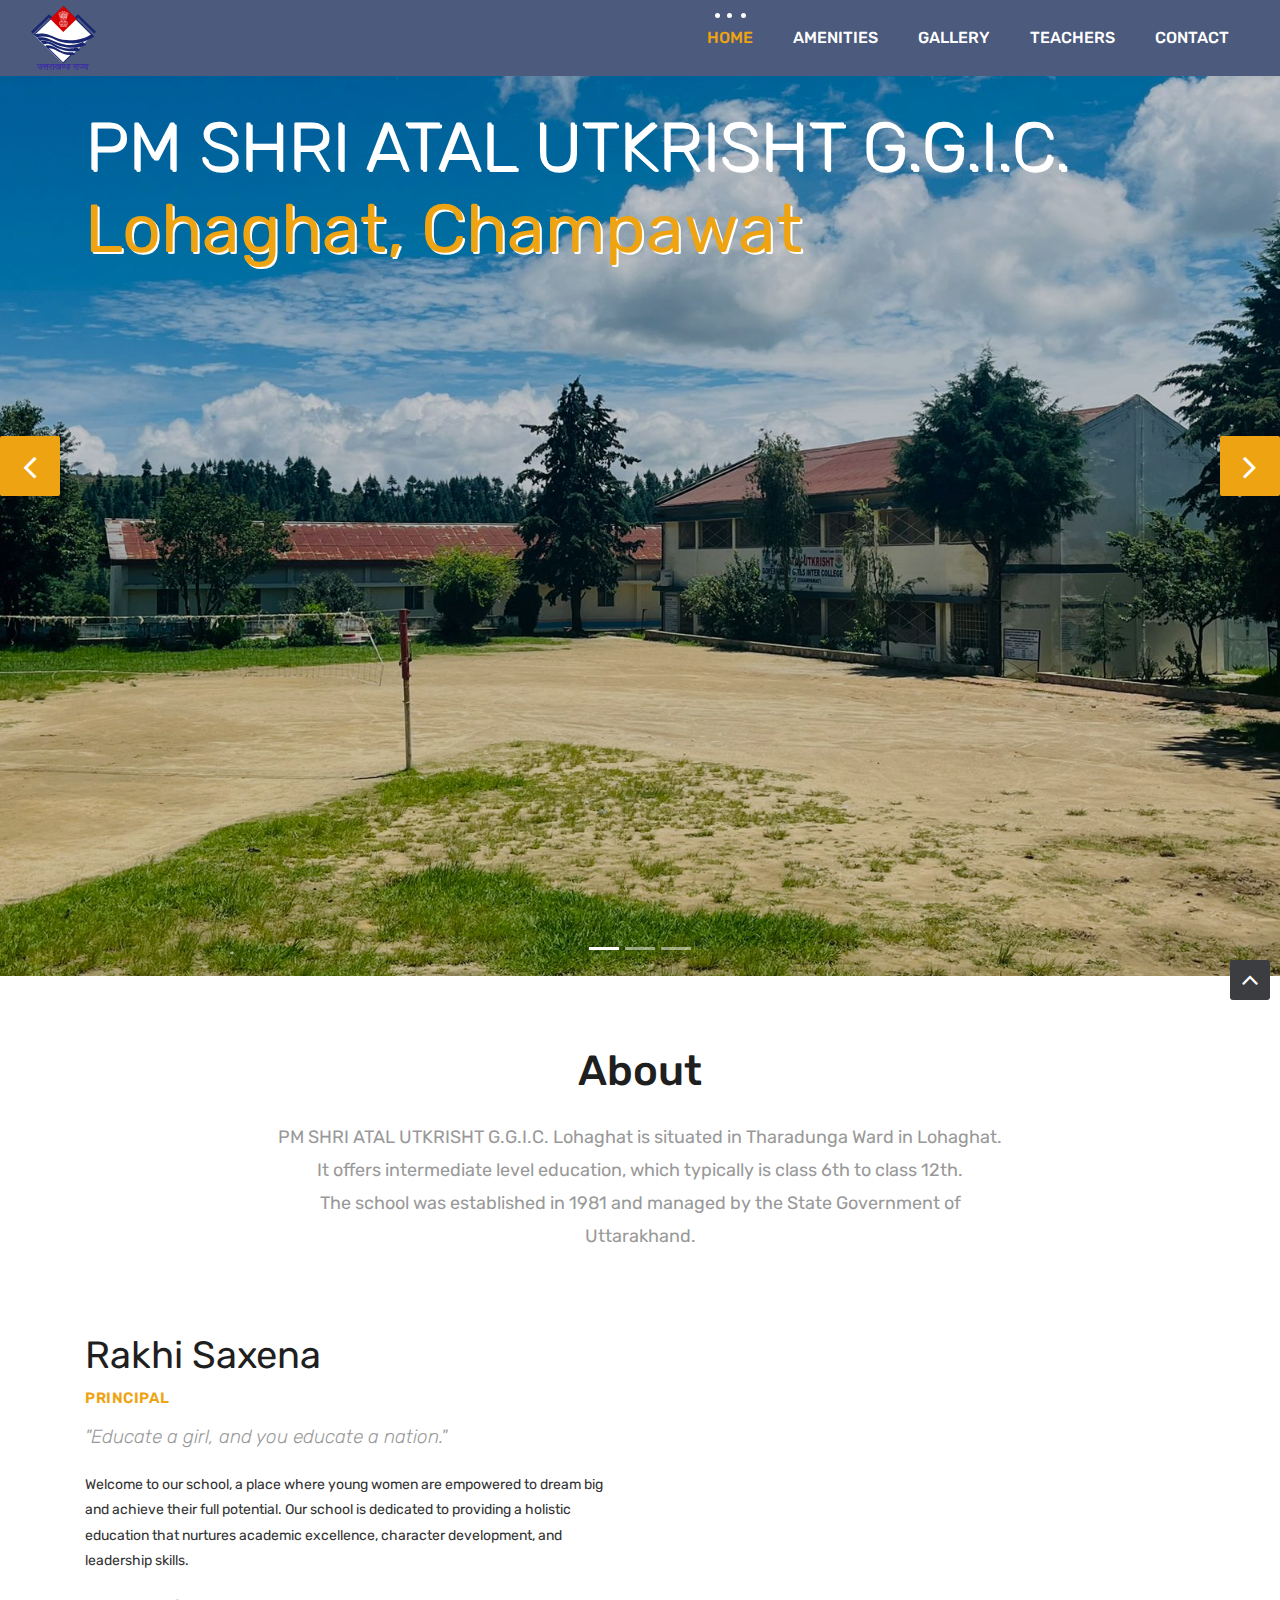
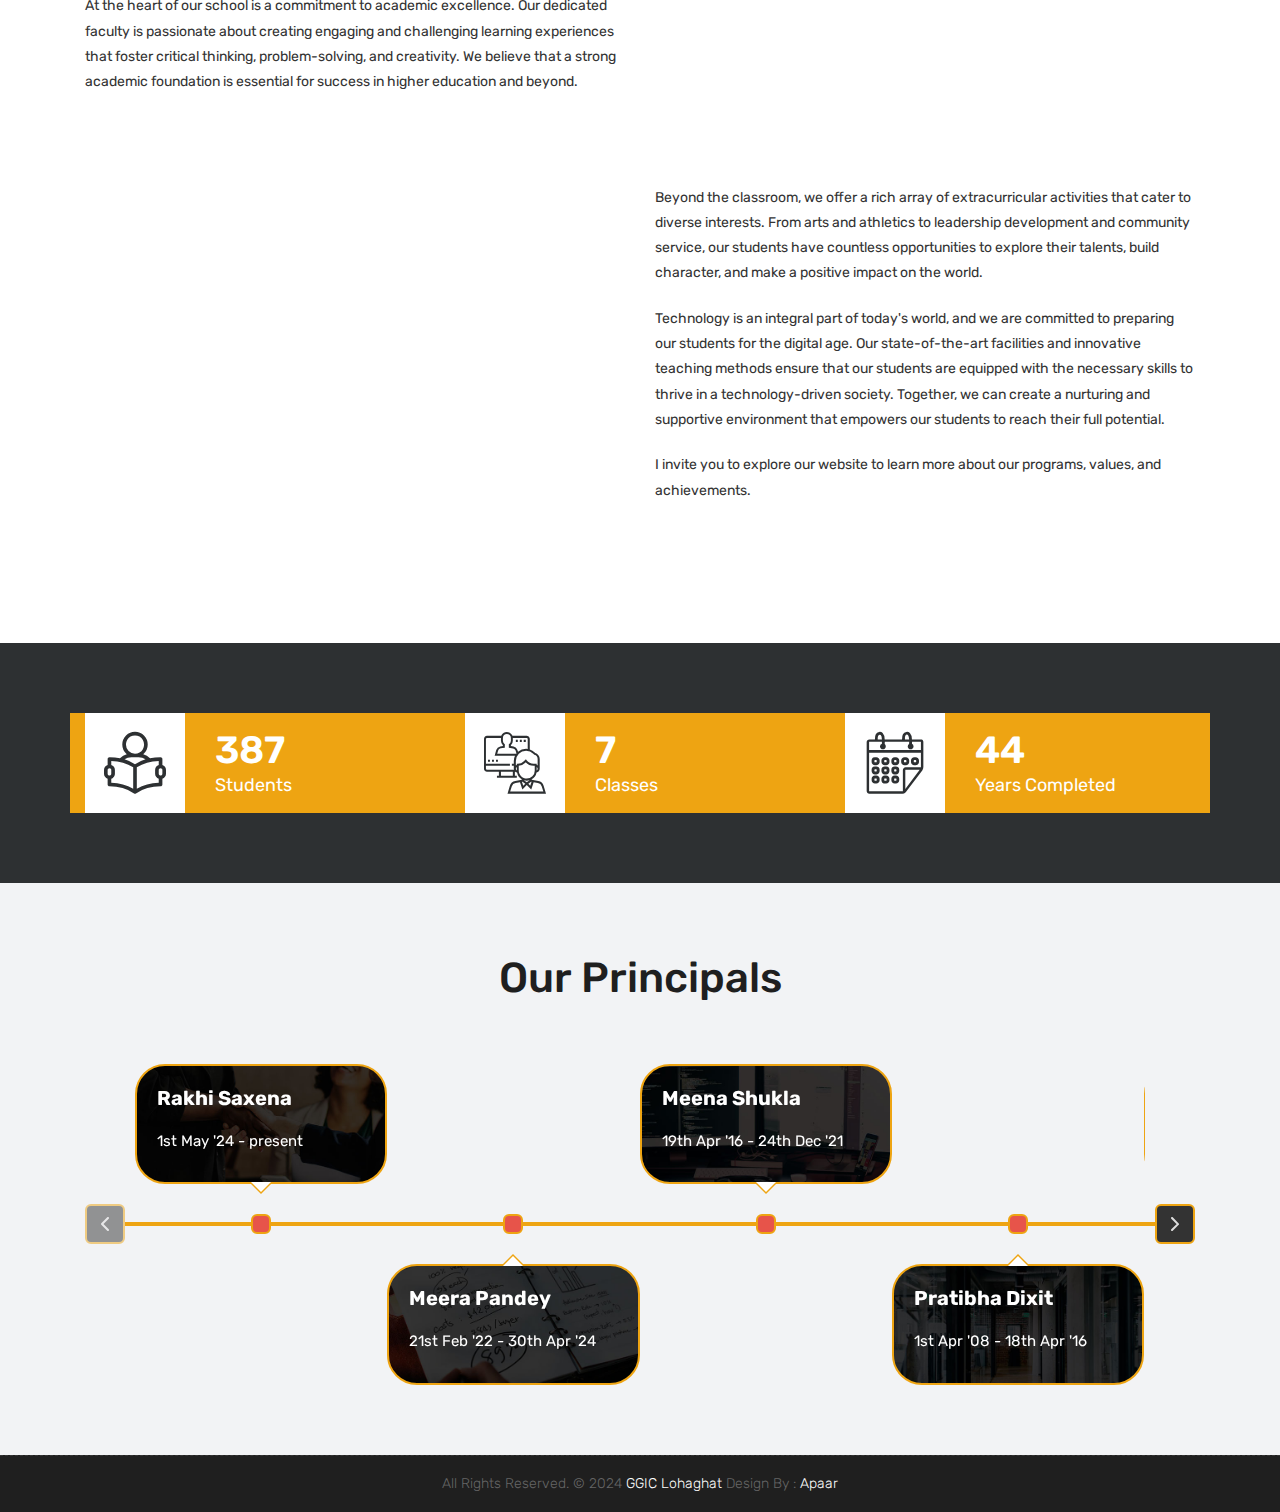
==== commit 5366c868: "add new images" ====
--- a/index.html
+++ b/index.html
@@ -334,7 +334,7 @@
 		<div class="container">
 			 <div class="section-title row text-center">
                 <div class="col-md-8 offset-md-2">
-                    <h3>Our history</h3>
+                    <h3>Our Principals</h3>
                     <!-- <p class="lead">Lorem Ipsum dolroin gravida nibh vel velit auctor aliquet. Aenean sollicitudin, lorem quis bibendum auctor, nisi elit consequat ipsum, nec sagittis sem!</p> -->
                 </div>
             </div><!-- end title -->
@@ -343,58 +343,44 @@
 					<div class="timeline__items">
 						<div class="timeline__item">
 							<div class="timeline__content img-bg-01">
-								<h2>2018</h2>
-								<p>Lorem ipsum dolor sit amet, consectetur adipiscing elit. Integer dignissim neque condimentum lacus dapibus. Lorem
-									ipsum dolor sit amet, consectetur adipiscing elit.</p>
+								<h2>Rakhi Saxena</h2>
+								<p>1st May '24 - present</p>
 							</div>
 						</div>
 						<div class="timeline__item">
 							<div class="timeline__content img-bg-02">
-								<h2>2015</h2>
-								<p>Lorem ipsum dolor sit amet, consectetur adipiscing elit. Integer dignissim neque condimentum lacus dapibus. Lorem
-									ipsum dolor sit amet, consectetur adipiscing elit.</p>
+								<h2>Meera Pandey</h2>
+								<p>21st Feb '22 - 30th Apr '24</p>
 							</div>
 						</div>
 						<div class="timeline__item">
 							<div class="timeline__content img-bg-03">
-								<h2>2014</h2>
-								<p>Lorem ipsum dolor sit amet, consectetur adipiscing elit. Integer dignissim neque condimentum lacus dapibus. Lorem
-									ipsum dolor sit amet, consectetur adipiscing elit.</p>
+								<h2>Meena Shukla</h2>
+								<p>19th Apr '16 - 24th Dec '21</p>
 							</div>
 						</div>
 						<div class="timeline__item">
 							<div class="timeline__content img-bg-04">
-								<h2>2012</h2>
-								<p>Lorem ipsum dolor sit amet, consectetur adipiscing elit. Integer dignissim neque condimentum lacus dapibus. Lorem
-									ipsum dolor sit amet, consectetur adipiscing elit.</p>
+								<h2>Pratibha Dixit</h2>
+								<p>1st Apr '08 - 18th Apr '16</p>
 							</div>
 						</div>
 						<div class="timeline__item">
 							<div class="timeline__content img-bg-01">
-								<h2>2010</h2>
-								<p>Lorem ipsum dolor sit amet, consectetur adipiscing elit. Integer dignissim neque condimentum lacus dapibus. Lorem
-									ipsum dolor sit amet, consectetur adipiscing elit.</p>
+								<h2>Hemlata Rawat</h2>
+								<p>29th Oct '02 - 31st Mar '08</p>
 							</div>
 						</div>
 						<div class="timeline__item">
 							<div class="timeline__content img-bg-02">
-								<h2>2007</h2>
-								<p>Lorem ipsum dolor sit amet, consectetur adipiscing elit. Integer dignissim neque condimentum lacus dapibus. Lorem
-									ipsum dolor sit amet, consectetur adipiscing elit.</p>
+								<h2>Nandi Sharma</h2>
+								<p>17th Jun '02 - 28th Oct '02</p>
 							</div>
 						</div>
 						<div class="timeline__item">
 							<div class="timeline__content img-bg-03">
-								<h2>2004</h2>
-								<p>Lorem ipsum dolor sit amet, consectetur adipiscing elit. Integer dignissim neque condimentum lacus dapibus. Lorem
-									ipsum dolor sit amet, consectetur adipiscing elit.</p>
-							</div>
-						</div>
-						<div class="timeline__item">
-							<div class="timeline__content img-bg-04">
-								<h2>2002</h2>
-								<p>Lorem ipsum dolor sit amet, consectetur adipiscing elit. Integer dignissim neque condimentum lacus dapibus. Lorem
-									ipsum dolor sit amet, consectetur adipiscing elit.</p>
+								<h2>Kanchan Dabral</h2>
+								<p>2nd Apr '99 - 16th Jun '02</p>
 							</div>
 						</div>
 					</div>
